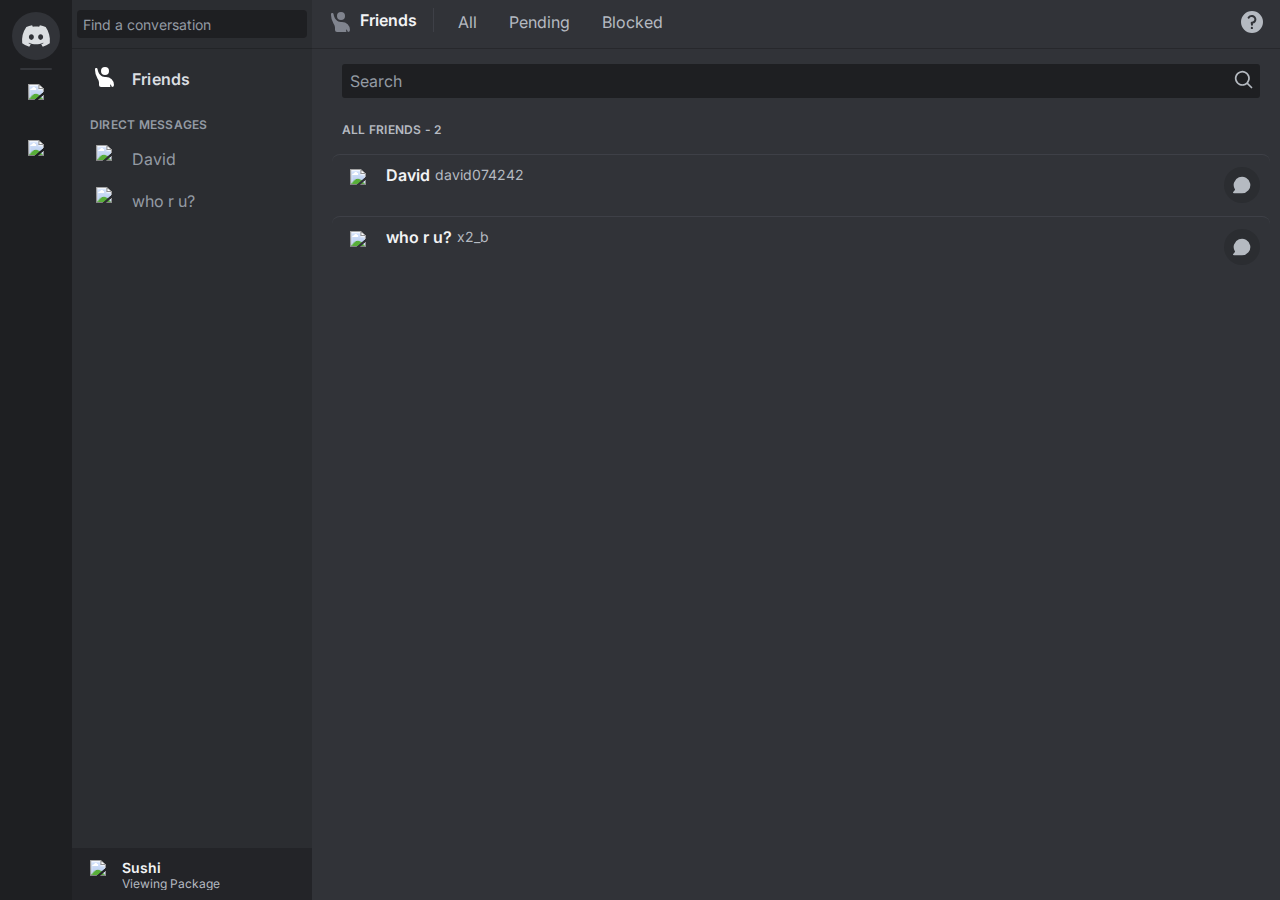
==== index.html @ 65f2a0b6 "animatingthepill" ====
<!DOCTYPE html>

<html lang="en">

<head>
    <meta charset="UTF-8">
    <meta http-equiv="X-UA-Compatible" content="IE=edge">
    <meta name="viewport" content="width=device-width, initial-scale=1.0">
    <link href="https://cdn.jsdelivr.net/npm/bootstrap@5.3.3/dist/css/bootstrap.min.css" rel="stylesheet"
        integrity="sha384-QWTKZyjpPEjISv5WaRU9OFeRpok6YctnYmDr5pNlyT2bRjXh0JMhjY6hW+ALEwIH" crossorigin="anonymous">
    <script defer src="https://cdn.jsdelivr.net/npm/bootstrap@5.3.3/dist/js/bootstrap.bundle.min.js"
        integrity="sha384-YvpcrYf0tY3lHB60NNkmXc5s9fDVZLESaAA55NDzOxhy9GkcIdslK1eN7N6jIeHz"
        crossorigin="anonymous"></script>
    <link href="styles.css" rel="stylesheet">
    <script defer src="app.js"></script>
    <link rel="preconnect" href="https://fonts.googleapis.com">
    <link rel="preconnect" href="https://fonts.gstatic.com" crossorigin>
    <link
        href="https://fonts.googleapis.com/css2?family=Inter:ital,opsz,wght@0,14..32,100..900;1,14..32,100..900&family=Roboto:ital,wght@0,100;0,300;0,400;0,500;0,700;0,900;1,100;1,300;1,400;1,500;1,700;1,900&display=swap"
        rel="stylesheet">
    <link
        href="https://fonts.googleapis.com/css2?family=Inter:ital,opsz,wght@0,14..32,100..900;1,14..32,100..900&family=Noto+Sans:ital,wght@0,100..900;1,100..900&family=Roboto:ital,wght@0,100;0,300;0,400;0,500;0,700;0,900;1,100;1,300;1,400;1,500;1,700;1,900&display=swap"
        rel="stylesheet">
</head>

<body>
    <div class="app">
        <!-- servers bar -->
        <div class="servers-bar app-item">
            <div class="servers-bar-inner">
                <ul class="unstyle-list">
                    <li class="server-list-item">
                        <div class="server-side-pill"><span class="server-pill-inside"></span></div>
                        <div class="server-list-wrapper">
                            <div class="friends-wrapper-inner server-wrapper-inner">
                                <svg aria-hidden="true" role="img" xmlns="http://www.w3.org/2000/svg" width="30"
                                    height="30" fill="none" viewBox="0 0 24 24">
                                    <path fill="oklab(0.899401 -0.00192499 -0.00481987)"
                                        d="M19.73 4.87a18.2 18.2 0 0 0-4.6-1.44c-.21.4-.4.8-.58 1.21-1.69-.25-3.4-.25-5.1 0-.18-.41-.37-.82-.59-1.2-1.6.27-3.14.75-4.6 1.43A19.04 19.04 0 0 0 .96 17.7a18.43 18.43 0 0 0 5.63 2.87c.46-.62.86-1.28 1.2-1.98-.65-.25-1.29-.55-1.9-.92.17-.12.32-.24.47-.37 3.58 1.7 7.7 1.7 11.28 0l.46.37c-.6.36-1.25.67-1.9.92.35.7.75 1.35 1.2 1.98 2.03-.63 3.94-1.6 5.64-2.87.47-4.87-.78-9.09-3.3-12.83ZM8.3 15.12c-1.1 0-2-1.02-2-2.27 0-1.24.88-2.26 2-2.26s2.02 1.02 2 2.26c0 1.25-.89 2.27-2 2.27Zm7.4 0c-1.1 0-2-1.02-2-2.27 0-1.24.88-2.26 2-2.26s2.02 1.02 2 2.26c0 1.25-.88 2.27-2 2.27Z"
                                        class=""></path>
                                </svg>
                            </div>
                        </div>
                    </li>
                    <li class="server-list-item">
                        <div class="server-bar-divider">
                            <div class="server-divider-inner"></div>
                        </div>
                    </li>
                    <li class="server-list-item">
                        <div class="server-side-pill"><span class="server-pill-inside"></span></div>
                        <div class="server-list-wrapper">
                            <div class="server-wrapper-inner">
                                <svg width="48" height="48" viewBox="0 0 48 48" overflow="visible">
                                    <foreignObject x="0" y="0" width="48" height="48" class="server-icons-obj">
                                        <div role="treeitem"
                                            data-list-item-id="guildsnav___393846237255696385" tabindex="-1"
                                            aria-label="  cs50"><img class="icon_f90abb"
                                                src="https://cdn.discordapp.com/icons/393846237255696385/fbfd26f292fa0d095058eb715d7c6c40.webp?size=160"
                                                alt=" " width="48" height="48" aria-hidden="true"></div>
                                    </foreignObject>
                                </svg>
                            </div>
                        </div>
                    </li>
                    <li class="server-list-item">
                        <div class="server-side-pill"><span class="server-pill-inside"></span></div>
                        <div class="server-list-wrapper">
                            <div class="server-wrapper-inner">
                                <svg width="48" height="48" viewBox="0 0 48 48" overflow="visible">
                                    <foreignObject x="0" y="0" width="48" height="48" class="server-icons-obj">
                                        <div class="" role="treeitem"
                                            data-list-item-id="guildsnav___914800352044388432" tabindex="-1"
                                            aria-label="  ☆.｡.:*The Krusty Krabs.｡.:*☆"><img class="icon_f90abb"
                                                src="https://cdn.discordapp.com/icons/914800352044388432/3c1d5665c7c2eeb5006681e9bcb76bab.webp?size=160"
                                                alt=" " width="48" height="48" aria-hidden="true"></div>
                                    </foreignObject>
                                </svg>
                            </div>
                        </div>
                    </li>
                </ul>
            </div>
        </div>
        <div class="side-bar app-item no-select">
            <div class="side-bar-nav">
                <input class="side-bar-input" placeholder="Find a conversation">
            </div>
            <div class="side-bar-main">
                <!-- side bar title -->
                <div class="side-main-title">
                    <div class="wave-main-wrap"><!-- wave svg -->
                        <svg x="0" y="0" aria-hidden="true" role="img" xmlns="http://www.w3.org/2000/svg" width="24"
                            height="24" fill="none" viewBox="0 0 24 24">
                            <path fill="oklab(0.999994 0.0000455678 0.0000200868)"
                                d="M13 10a4 4 0 1 0 0-8 4 4 0 0 0 0 8Z">
                            </path>
                            <path fill="oklab(0.999994 0.0000455678 0.0000200868)"
                                d="M3 5v-.75C3 3.56 3.56 3 4.25 3s1.24.56 1.33 1.25C6.12 8.65 9.46 12 13 12h1a8 8 0 0 1 8 8 2 2 0 0 1-2 2 .21.21 0 0 1-.2-.15 7.65 7.65 0 0 0-1.32-2.3c-.15-.2-.42-.06-.39.17l.25 2c.02.15-.1.28-.25.28H9a2 2 0 0 1-2-2v-2.22c0-1.57-.67-3.05-1.53-4.37A15.85 15.85 0 0 1 3 5Z">
                            </path>
                        </svg>
                    </div>
                    <div class="main-title-wrapper">
                        <div class="main-title-text">Friends</div>
                    </div>
                </div>

                <!-- side bar label -->
                <div class="side-bar-label">
                    <div class="side-label-text">Direct Messages</div>
                </div>

                <ul class="private-channels unstyle-list">
                    <li>
                        <div class="dm-item dm-item-1">
                            <div class="dm-info">
                                <div class="dm-icon-wrapper">
                                    <svg width="32" height="32" viewBox="0 0 32 32" aria-hidden="true">
                                        <foreignObject class="wrap-dm-img" x="0" y="0" width="32" height="32">
                                            <div><img style="height: 32px; width: 32px;"
                                                    src="https://cdn.discordapp.com/avatars/647102819425583106/333a72885a51421e9ace884824abac87.webp?size=44"
                                                    alt=" " aria-hidden="true"></div>
                                        </foreignObject>
                                    </svg>
                                </div>
                                <div class="dm-info-text">
                                    <div class="dm-info-name">
                                        David
                                    </div>
                                </div>
                            </div>
                        </div>
                    </li>
                    <li>
                        <div class="dm-item dm-item-2">
                            <div class="dm-info">
                                <div class="dm-icon-wrapper">
                                    <svg width="32" height="32" viewBox="0 0 32 32" aria-hidden="true">
                                        <foreignObject class="wrap-dm-img" x="0" y="0" width="32" height="32">
                                            <div><img style="height: 32px; width: 32px;"
                                                    src="https://cdn.discordapp.com/avatars/900435714880180225/cee12ae94c7d2b0a2d401ebd2c99ccae.webp?size=44"
                                                    alt=" " aria-hidden="true"></div>
                                        </foreignObject>
                                    </svg>
                                </div>
                                <div class="dm-info-text">
                                    <div class="dm-info-name">
                                        who r u?
                                    </div>
                                </div>
                            </div>
                        </div>
                    </li>
                </ul>
            </div>
            <!-- side bar profile -->
            <div class="side-bar-profile">
                <div class="client-info">
                    <div class="client-icon-wrapper">
                        <svg width="32" height="32" viewBox="0 0 32 32" aria-hidden="true">
                            <foreignObject class="wrap-dm-img" x="0" y="0" width="32" height="32">
                                <div><img style="height: 32px; width: 32px;"
                                        src="https://cdn.discordapp.com/avatars/656179777904050204/74fc4f07b71c3763213de71456de9586.webp?size=44"
                                        alt=" " aria-hidden="true"></div>
                            </foreignObject>
                        </svg>
                    </div>
                    <div class="client-info-text">
                        <div class="client-info-name">
                            Sushi
                        </div>
                        <div class="client-info-status">
                            <div class="client-status-status">
                                Viewing Package
                            </div>
                            <div class="client-status-username">
                                orthogonalsushi
                            </div>
                        </div>
                    </div>
                </div>
            </div>
        </div>
        <div class="main app-item no-select">
            <div class="main-nav-con no-hover">
                <div class="main-nav-bar">
                    <div class="wave-icon-wrap"><!-- wave svg -->
                        <svg x="0" y="0" aria-hidden="true" role="img" xmlns="http://www.w3.org/2000/svg" width="24"
                            height="24" fill="none" viewBox="0 0 24 24">
                            <path fill="oklab(0.612849 -0.000356704 -0.0157219)"
                                d="M13 10a4 4 0 1 0 0-8 4 4 0 0 0 0 8Z">
                            </path>
                            <path fill="oklab(0.612849 -0.000356704 -0.0157219)"
                                d="M3 5v-.75C3 3.56 3.56 3 4.25 3s1.24.56 1.33 1.25C6.12 8.65 9.46 12 13 12h1a8 8 0 0 1 8 8 2 2 0 0 1-2 2 .21.21 0 0 1-.2-.15 7.65 7.65 0 0 0-1.32-2.3c-.15-.2-.42-.06-.39.17l.25 2c.02.15-.1.28-.25.28H9a2 2 0 0 1-2-2v-2.22c0-1.57-.67-3.05-1.53-4.37A15.85 15.85 0 0 1 3 5Z">
                            </path>
                        </svg>
                    </div>

                    <div class="nav-title-wrapper">
                        <div class="nav-bar-title">Friends</div>
                    </div>


                    <div class="nav-bar-divider"></div>

                    <div class="nav-bar-tabs">
                        <div class="nav-tabs-item"><a href="./index.html">All</a></div>
                        <div class="nav-tabs-item"><a href="./pending.html">Pending</a></div>
                        <div class="nav-tabs-item"><a href="./blocked.html">Blocked</a></div>
                    </div>
                </div>
                <!-- question mark, discord support -->
                <a href="https://support.discord.com/" class="support-icon-wrap">
                    <div>
                        <svg x="0" y="0" aria-hidden="true" role="img" xmlns="http://www.w3.org/2000/svg" width="24"
                            height="24" fill="none" viewBox="0 0 24 24">
                            <circle cx="12" cy="12" r="10" fill="transparent"></circle>
                            <path fill="oklab(0.786807 -0.0025776 -0.0110238)" fill-rule="evenodd"
                                d="M12 23a11 11 0 1 0 0-22 11 11 0 0 0 0 22Zm-.28-16c-.98 0-1.81.47-2.27 1.14A1 1 0 1 1 7.8 7.01 4.73 4.73 0 0 1 11.72 5c2.5 0 4.65 1.88 4.65 4.38 0 2.1-1.54 3.77-3.52 4.24l.14 1a1 1 0 0 1-1.98.27l-.28-2a1 1 0 0 1 .99-1.14c1.54 0 2.65-1.14 2.65-2.38 0-1.23-1.1-2.37-2.65-2.37ZM13 17.88a1.13 1.13 0 1 1-2.25 0 1.13 1.13 0 0 1 2.25 0Z"
                                clip-rule="evenodd"></path>
                        </svg>
                    </div>
                </a>

            </div>

            <div class="main-search-bar">
                <input placeholder="Search" aria-label="Search" class="main-search-input">
                <div class="main-search-icon">
                    <svg aria-label="Search" aria-hidden="false" role="img" xmlns="http://www.w3.org/2000/svg"
                        width="20" height="20" fill="none" viewBox="0 0 24 24">
                        <path fill="oklab(0.786807 -0.0025776 -0.0110238)" fill-rule="evenodd"
                            d="M15.62 17.03a9 9 0 1 1 1.41-1.41l4.68 4.67a1 1 0 0 1-1.42 1.42l-4.67-4.68ZM17 10a7 7 0 1 1-14 0 7 7 0 0 1 14 0Z"
                            clip-rule="evenodd"></path>
                    </svg>
                </div>
            </div>
            <div class="main-friends-heading">
                <div class="friends-heading-text">All friends - 2</div>
            </div>
            <div class="main-friends-list">
                <div class="contains-friends">
                    <ul class="unstyle-list">
                        <li>
                            <div class="friends-item friends-item-1">
                                <div class="friend-info">
                                    <div class="friend-icon-wrapper">
                                        <svg width="40" height="40" viewBox="0 0 40 40" aria-hidden="true">
                                            <foreignObject class="wrap-avt-img" x="0" y="0" width="32" height="32">
                                                <div><img style="height: 32px; width: 32px;"
                                                        src="https://cdn.discordapp.com/avatars/647102819425583106/333a72885a51421e9ace884824abac87.webp?size=44"
                                                        alt=" " aria-hidden="true"></div>
                                            </foreignObject>
                                        </svg>
                                    </div>
                                    <div class="friend-info-text">
                                        <div class="friend-info-name">
                                            <div class="info-name-display">
                                                David
                                            </div>
                                            <div class="info-name-discriminator">
                                                david074242
                                            </div>
                                        </div>
                                    </div>
                                </div>
                                <div class="message-icon-wrapper">
                                    <svg aria-hidden="true" role="img" xmlns="http://www.w3.org/2000/svg" width="20"
                                        height="20" fill="none" viewBox="0 0 24 24">
                                        <path fill="oklab(0.786807 -0.0025776 -0.0110238)"
                                            d="M12 22a10 10 0 1 0-8.45-4.64c.13.19.11.44-.04.61l-2.06 2.37A1 1 0 0 0 2.2 22H12Z"
                                            class=""></path>
                                    </svg>
                                </div>
                            </div>
                        </li>
                        <li>
                            <div class="friends-item friends-item-2">
                                <div class="friend-info">
                                    <div class="friend-icon-wrapper">
                                        <svg width="40" height="40" viewBox="0 0 40 40" aria-hidden="true">
                                            <foreignObject class="wrap-avt-img" x="0" y="0" width="32" height="32">
                                                <div><img style="height: 32px; width: 32px;"
                                                        src="https://cdn.discordapp.com/avatars/900435714880180225/cee12ae94c7d2b0a2d401ebd2c99ccae.webp?size=44"
                                                        alt=" " aria-hidden="true"></div>
                                            </foreignObject>
                                        </svg>
                                    </div>
                                    <div class="friend-info-text">
                                        <div class="friend-info-name">
                                            <div class="info-name-display">
                                                who r u?
                                            </div>
                                            <div class="info-name-discriminator">
                                                x2_b
                                            </div>
                                        </div>
                                    </div>
                                </div>
                                <div class="message-icon-wrapper">
                                    <svg aria-hidden="true" role="img" xmlns="http://www.w3.org/2000/svg" width="20"
                                        height="20" fill="none" viewBox="0 0 24 24">
                                        <path fill="oklab(0.786807 -0.0025776 -0.0110238)"
                                            d="M12 22a10 10 0 1 0-8.45-4.64c.13.19.11.44-.04.61l-2.06 2.37A1 1 0 0 0 2.2 22H12Z"
                                            class=""></path>
                                    </svg>
                                </div>
                            </div>
                        </li>
                    </ul>
                </div>
            </div>
        </div>
        <div class="right-bar app-item">
            members
        </div>
    </div>
</body>

</html>
---- styles.css ----
*,
*::before *::after {
  box-sizing: border-box;
}

:root {
  --font-primary: "Inter", "Noto Sans", Helvetica, Arial, sans-serif;
  --font-display: "Inter", "Noto Sans", Helvetica, Arial, sans-serif;

  /* for scroll bar */
  --custom-scrollbar-width: 10px;
  --custom-scrollbar-margin: 1px;
  --custom-scrollbar-border-radius: calc(var(--custom-scrollbar-width) / 2);

  /* background colours for main, side bar, server bar */
  --background-primary: oklab(0.321088 -0.000220731 -0.00934622);
  --background-secondary: oklab(0.296332 -0.000731647 -0.00768477);
  --background-tertiary: oklab(0.23892 0.000131361 -0.00592163);

  /* nav bar: */
  /* for shadow under navbar */
  --elevation-low: rgba(2, 2, 2, 0.2) 0px 1px 0px 0px;

  /* for title h1*/
  --header-primary: oklab(0.963963 -0.000228554 -0.00283051);

  /* for nav bar divider*/
  --background-modifier-accent: oklab(0.431937 0.00109309 -0.0132537 / 0.48);

  /* for normal btn */
  --interactive-normal: oklab(0.786807 -0.0025776 -0.0110238);

  /* for hovering */
  --background-modifier-hover: oklab(0.431938 0.00109309 -0.0132537 / 0.3);
  --interactive-hover: oklab(0.899401 -0.00192499 -0.00481987);

  /* for active btns */
  --interactive-active: oklab(0.999994 0.0000455678 0.0000200868);
  --background-modifier-selected: oklab(0.431938 0.00109309 -0.0132537 / 0.6);

  /* for search bar */
  --text-normal: oklab(0.899401 -0.00192499 -0.00481987);

  /* for friends heading in main */
  --header-secondary: oklab(0.786807 -0.0025776 -0.0110238);

  /* for friends list in main */
  --background-modifier-accent: oklab(0.431937 0.00109309 -0.0132537 / 0.48);
  --background-modifier-hover: oklab(0.431938 0.00109309 -0.0132537 / 0.3);

  --scrollbar-auto-track: color-mix(
    in oklab,
    var(--primary-630) 100%,
    var(--theme-base-color, black) var(--theme-base-color-amount, 0%)
  );

  --scrollbar-auto-thumb: color-mix(
    in oklab,
    var(--primary-730) 100%,
    var(--theme-base-color, black) var(--theme-base-color-amount, 0%)
  );

  --primary-630: hsl(var(--primary-630-hsl) / 1);
  --primary-630-hsl: 220 calc(var(--saturation-factor, 1) * 6.5%) 18%;

  --primary-730: hsl(var(--primary-730-hsl) / 1);
  --primary-730-hsl: 225 calc(var(--saturation-factor, 1) * 7.1%) 11%;

  /* for input box */
  --text-muted: oklab(0.686679 -0.00398019 -0.0150182);

  /* for side bar label */
  --channels-default: oklab(0.686679 -0.00398019 -0.0150182);
  
  /* background for active private channel */
  --background-modifier-active: oklab(0.431937 0.00109309 -0.0132537 / 0.48);

  /* for user profile in side bar */
  --background-secondary-alt: oklab(0.260828 0.000630535 -0.0075893);

  /* server bar */
  --bg-brand: rgb(88, 101, 242);

  --white: rgb(255, 255, 255);
}

/* scrollbar */
::-webkit-scrollbar {
  width: 24px;
}

::-webkit-scrollbar-track-piece {
  background-color: var(--scrollbar-auto-track);
  border: 7px solid transparent;
  border-radius: 20px;
  margin: var(--custom-scrollbar-margin);
  background-clip: padding-box;
}

::-webkit-scrollbar-thumb {
  background-color: var(--scrollbar-auto-thumb);
  border-radius: 20px;
  border: 7px solid transparent;
  background-clip: padding-box;
}

textarea,
input,
::placeholder {
  font-weight: 400;
  color: var(--text-muted);
}

.no-hover {
  cursor: default; /* Set default cursor for everything inside this div */
}

.no-hover a {
  cursor: pointer; /* Override cursor to pointer specifically for links */
}

.no-select {
  user-select: none; /* Prevent text selection */
}


.unstyle-list {
  list-style-type: none; /* Removes bullets */
  padding: 0; /* Removes default padding */
  margin: 0;
}

body {
  color: var(--text-normal);
  font-family: var(--font-primary);
}

.app {
  display: flex;
  justify-content: center;
  height: 100vh;
  text-align: center;
}

/* .app-item {
  /* background-color: rgb(122, 244, 244); */
/* border: 1px solid black; */

.servers-bar {
  flex-shrink: 0;
  width: 72px;
  background-color: var(--background-tertiary);
}

.side-bar {
  flex-shrink: 0;
  width: 240px;
  background-color: var(--background-secondary);
}

.main {
  flex-grow: 1;
  background-color: var(--background-primary);
  display: flex;
  flex-direction: column;
}

/* nav bar in main */

.main-nav-con {
  display: flex;
  justify-content: space-between;
  padding: 8px;
  min-height: 32px;
  box-shadow: var(--elevation-low);
  box-sizing: content-box;
}

.main-nav-bar {
  box-sizing: content-box;
  display: flex;
  position: relative;
  flex-grow: 1;
}

.nav-bar-title {
  color: var(--header-primary);
  display: inline-block;
  font-size: 16px;
  font-weight: 600;
}

.wave-icon-wrap,
.nav-bar-divider,
.support-icon-wrap,
.nav-tabs-item {
  margin-left: 8px;
  margin-right: 8px;
}

.support-icon-wrap {
  display: flex;
}

.nav-bar-divider {
  width: 1px;
  height: 24px;
  background-color: var(--background-modifier-accent);
}

.nav-tabs-item {
  padding: 2px 8px;
  color: var(--interactive-normal);
}

.nav-tabs-item:hover {
  background-color: var(--background-modifier-hover);
  border-radius: 3px;
  color: var(--interactive-hover);
  cursor: pointer;
}

.nav-tabs-item:active {
  background-color: var(--background-modifier-selected);
  border-radius: 3px;
  color: var(--interactive-active);
}

.nav-tabs-item a {
  text-decoration: none;
  color: inherit;
  cursor: pointer;
}

.nav-title-wrapper {
  display: flex;
  margin-right: 8px;
}

.nav-bar-tabs {
  display: flex;
}

.right-bar {
  display: none;
  flex-shrink: 0;
  width: 232px;
  background-color: var(--background-secondary);
}

/* search bar */
.main-search-bar {
  display: flex;
  margin: 16px 20px 8px 30px;
  height: 34px;
  background-color: var(--background-tertiary);
  justify-content: space-between;
  border-radius: 3px;
}

.main-search-input {
  background-color: transparent;
  padding: 0 8px;
  flex-grow: 1;
  border: none;
  outline: 0;
  color: inherit;
}

.main-search-icon {
  height: 32px;
  width: 32px;
  display: flex;
  align-items: center;
  justify-content: center;
}

/* heading for friend list */

.main-friends-heading {
  display: flex;
}

.friends-heading-text {
  font-family: var(--font-display);
  font-weight: 600;
  letter-spacing: 0.02em;
  margin: 16px 20px 8px 30px;
  text-transform: uppercase;
  font-size: 12px;
  line-height: 16px;
  color: var(--header-secondary);
}

.main-friends-list {
  margin-top: 8px;
  overflow: hidden scroll;
  flex-grow: 1;
}

/* friends list */

.friends-item {
  display: flex;
  align-items: center;
  justify-content: space-between;
  /* margin-left: 30px;
  margin-right: 20px; */
  padding: 16px 10px;
  margin-left: 20px;
  margin-right: 10px;
  line-height: 20px;
  cursor: pointer;
  border-top: 1px solid var(--background-modifier-accent);
  border-bottom: 1px solid transparent;
  border-top-width: 0.727273px;
  height: 62px;
  /* height: 100vh; */
  border-radius: 8px;
}

.friends-item:hover {
  background-color: var(--background-modifier-hover);
}

.friend-info {
  display: flex;
  height: 40px;
  align-items: center;
  overflow: hidden;
  max-width: 90%;
}

.friend-icon-wrapper {
  display: flex;
  align-items: center;
  justify-content: center;
  margin-right: 4px;
}

.wrap-avt-img {
  border-radius: 50%;
}

.friend-info-text {
  display: flex;
  flex-direction: column;
  height: inherit;
  overflow: hidden;
}

.friend-info-name {
  display: flex;
  line-height: 20px;
  align-items: center;
  justify-content: flex-start;
  justify-self: flex-start;
}

.info-name-display {
  color: var(--header-primary);
  font-weight: 600;
  overflow: hidden;
  text-overflow: ellipsis;
  white-space: nowrap;
}

.info-name-discriminator {
  color: var(--header-secondary);
  font-size: 14px;
  line-height: 16px;
  margin-left: 5px;
  overflow: hidden;
  text-overflow: ellipsis;
  white-space: nowrap;
  /* visibility: hidden; */
}

.message-icon-wrapper {
  display: flex;
  justify-content: center;
  align-items: center;
  border-radius: 50%;
  width: 36px;
  height: 36px;
  color: var(--interactive-normal);
  background-color: var(--background-secondary);
}

.friend-info-subtext {
  display: flex;
  justify-content: flex-start;
  color: var(--header-secondary);
  font-size: 12px;
  font-weight: 500;
}



/* side bar */

.side-bar-item {
  height: 62px;
}

/* scrollbar */
.side-bar-main::-webkit-scrollbar {
  width: 8px;
}

.side-bar-main::-webkit-scrollbar-thumb {
  background-color: var(--scrollbar-auto-thumb);
  border-radius: 20px;
  border: 1px solid transparent;
  background-clip: padding-box;
}

/* side search bar */

.side-bar {
  display: flex;
  flex-direction: column;
}

.side-bar-main {
  overflow: hidden scroll;
  flex-grow: 1;
}

.side-bar-nav {
  display: flex;
  justify-content: center;
  align-items: center;
  background-color: transparent;
  min-height: 48px;
  padding: 0 10px;
  box-shadow: var(--elevation-low);
}

.side-bar-input {
  background-color: var(--background-tertiary);
  border: none;
  outline: 0;
  flex-grow: 1;
  padding: 1px 6px;
  min-height: 28px;
  border-radius: 4px;
  font-weight: 500;
  font-size: 14px;
}


/* side bar main heading */
.side-main-title {
  display: flex;
  margin-left: 8px;
  margin-top: 8px;
  min-height: 42px;
  padding-left: 8px;
  padding-right: 16px;
  justify-content: flex-start;
  align-items: center;
  border-radius: 4px;
}

.side-main-title:hover {
  background-color: var(--background-modifier-hover);
}

.wave-main-wrap {
  display: flex;
  justify-content: center;
  align-items: center;
  margin-right: 12px;
  height: 32px;
  width: 32px;
}


.main-title-wrapper {
  flex-grow: 1;
}

.main-title-text {
  display: flex;
  font-size: 16px;
  font-weight: 600;
  max-height: 20px;
  letter-spacing: 0.24px;
}

.side-bar-label {
  padding: 18px 8px 4px 18px;
  font-size: 12px;
  color: var(--channels-default);
}

.side-label-text {
  display: flex;
  font-size: 12px;
  text-transform: uppercase;
  font-weight: 600;
  letter-spacing: 0.24px;
}

.side-bar-label:hover {
  color: var(--interactive-hover);
}


/* dm list */

.dm-item {
  display: flex;
  height: 42px;
  margin-left: 8px;
  color: var(--channels-default);
  border-radius: 4px;
}

.dm-item:hover {
  color: var(--interactive-hover);
  background-color: var(--background-modifier-hover);
}

.dm-item:active {
  color: var(--interactive-active);
  background-color: var(--background-modifier-active);
}

.dm-info, .client-info {
  display: flex;
  justify-content: flex-start;
  align-items: center;
  padding: 0 8px;
  overflow: hidden;
  line-height: 16px;
  text-overflow: ellipsis;
  max-width: 100%;
}

.dm-icon-wrapper, .client-icon-wrapper {
  display: flex;
  align-items: center;
}

.dm-icon-wrapper {
  margin-right: 12px;
}

.dm-info-text, .client-info-text {
  overflow: hidden;
}

.dm-info-name, .client-info-name, .client-info-status, .client-status-status {
  overflow: hidden;
  text-overflow: ellipsis;
  white-space: nowrap;
}

.wrap-dm-img {
  border-radius: 50%;
}

/* side bar profile */
.side-bar-profile {
  display: flex;
  align-items: center;
  flex-shrink: 0;
  background-color: var(--background-secondary-alt);
  height: 52px;
}

.client-info {
  display: flex;
  align-items: center;
  padding-left: 2px;
  margin-left: 8px;
  border-radius: 4px;
  height: 39px;
  max-width: 80%;
}

.client-info-text {
  display: flex;
  flex-direction: column;
  align-items: flex-start;
  justify-content: flex-start;
  padding: 4px 0px 4px 8px;
}

.client-info-name {
  font-size: 14px;
  line-height: 18px;
  font-weight: 600;
  color: var(--header-primary);
  max-width: 100%;
}

.client-info-status {
  font-size: 12px;
  color: var(--header-secondary);
  line-height: 13px;
  font-weight: 400;
  max-width: 100%;
  position: relative;
  height: 13px;
}

.client-status-status, .client-status-username {
  transition: all .22s ease;
  height: 13px;
}

.client-status-username {
  width: fit-content
}

/* client transformation */
.move-up {
  transform: translateY(-100%);
}

/* message icon transformation */

.bg-icon {
  background-color: var(--background-tertiary);
}

.client-info:hover {
  background-color: var(--background-modifier-selected);
}

/* Prevent horizontal scrollbar */
/* .app-item {
  overflow-x: hidden; 
} */

/* servers bar */

/* scrollbar */

.servers-bar {
  overflow-y: auto;
}

.servers-bar::-webkit-scrollbar {
  display: none;
}

.servers-bar-inner {
  padding-top: 12px;
}

.server-list-wrapper {
  display: flex;
  justify-content: center;
  padding-bottom: 8px;
}

.friends-wrapper-inner:hover {
  background-color: var(--bg-brand);
  color: var(--white);
  border-radius: 30%;
}

.server-wrapper-inner {
  display: flex;
  align-items: center;
  justify-content: center;
  border-radius: 50%;
}

.server-icons-obj {
  border-radius: 50%;
  transition: all .15s ease-out;
}

.server-icons-obj:hover {
  border-radius: 30%;
}

.friends-wrapper-inner {
  background-color: var(--background-primary);
  width: 48px;
  height: 48px;
  border-radius: 50%;
  transition: all .15s ease-out;
}

/* server bar divider */

.server-bar-divider {
  display: flex;
  justify-content: center;
  margin-bottom: 8px;
}

.server-divider-inner {
  height: 2px;
  width: 32px;
  border-radius: 1px;
  background-color: var(--background-modifier-accent);
}



/* .nav-bar-divider {
  width: 1px;
  height: 24px;
  background-color: var(--background-modifier-accent);
} */


/* server side pill */
.server-list-item {
  display: flex;
  position: relative;
  justify-content: center;
}

.server-side-pill {
  display: flex;
  align-items: center;
  width: 8px;
  position: absolute;
  top: 0;
  bottom: 0;
  left: 0;
  right: 0;
  height: 48px;
}

.server-pill-inside {
  background-color: var(--header-primary);
  width: 8px;
  height: 1px;
  margin-left: -4px;
  border-radius: 0 4px 4px 0;
  transition: all .1s ease-out;
  display: none;
}

.pill-hover {
  /* 20px */
  display: block;
  transform: scaleY(20);
}

/* .pill-active {
  40px
  display: block;
  transform: scaleY(40);
} */
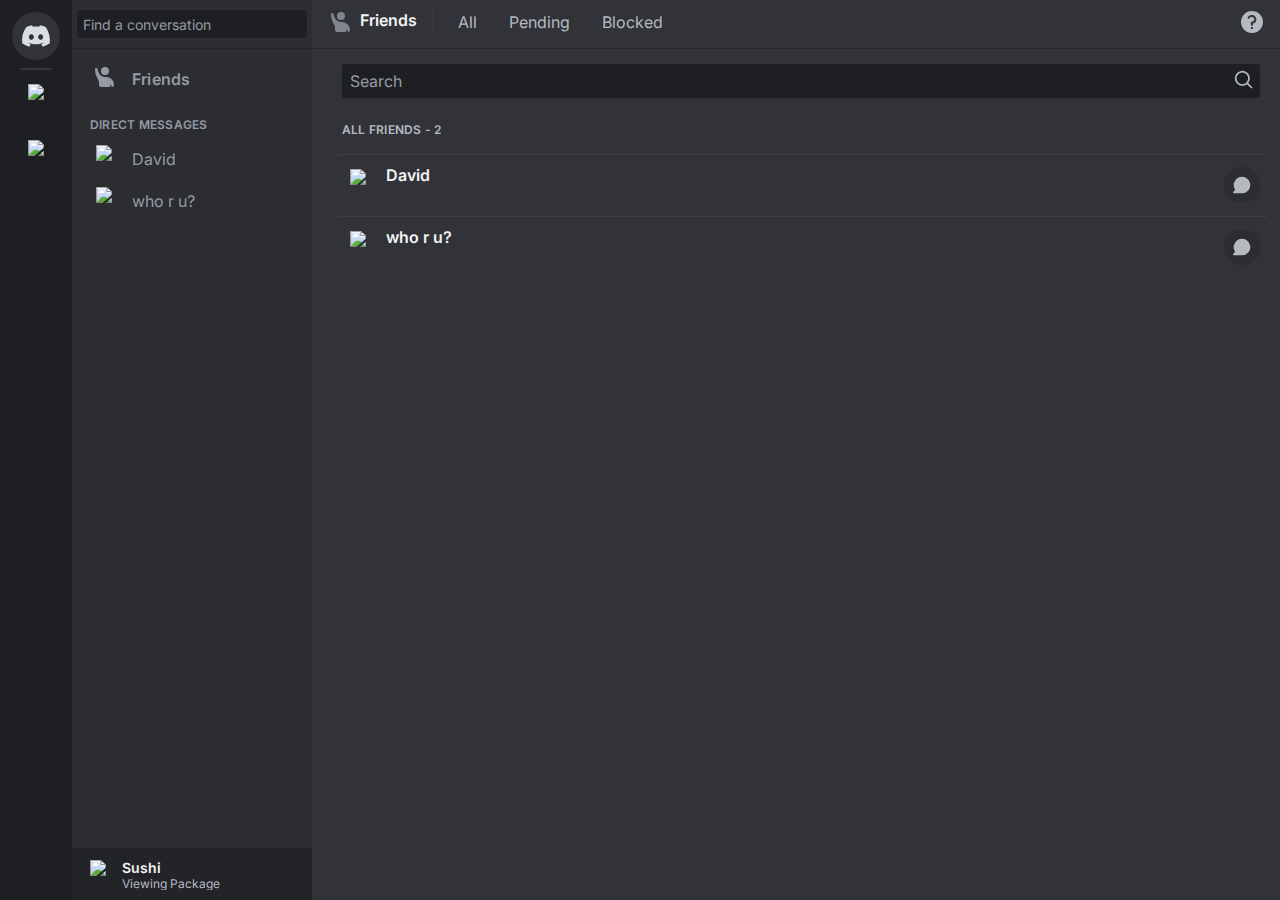
==== commit 03b94d75: "finetuning1" ====
--- a/index.html
+++ b/index.html
@@ -91,11 +91,11 @@
                 <div class="side-main-title">
                     <div class="wave-main-wrap"><!-- wave svg -->
                         <svg x="0" y="0" aria-hidden="true" role="img" xmlns="http://www.w3.org/2000/svg" width="24"
-                            height="24" fill="none" viewBox="0 0 24 24">
-                            <path fill="oklab(0.999994 0.0000455678 0.0000200868)"
+                            height="24" fill="none" viewBox="0 0 24 24" >
+                            <path fill="currentColor"
                                 d="M13 10a4 4 0 1 0 0-8 4 4 0 0 0 0 8Z">
                             </path>
-                            <path fill="oklab(0.999994 0.0000455678 0.0000200868)"
+                            <path fill="currentColor"
                                 d="M3 5v-.75C3 3.56 3.56 3 4.25 3s1.24.56 1.33 1.25C6.12 8.65 9.46 12 13 12h1a8 8 0 0 1 8 8 2 2 0 0 1-2 2 .21.21 0 0 1-.2-.15 7.65 7.65 0 0 0-1.32-2.3c-.15-.2-.42-.06-.39.17l.25 2c.02.15-.1.28-.25.28H9a2 2 0 0 1-2-2v-2.22c0-1.57-.67-3.05-1.53-4.37A15.85 15.85 0 0 1 3 5Z">
                             </path>
                         </svg>
@@ -259,7 +259,7 @@
                                                 David
                                             </div>
                                             <div class="info-name-discriminator">
-                                                david074242
+                                                coolcat1213
                                             </div>
                                         </div>
                                     </div>
@@ -292,7 +292,7 @@
                                                 who r u?
                                             </div>
                                             <div class="info-name-discriminator">
-                                                x2_b
+                                                wuru001
                                             </div>
                                         </div>
                                     </div>
--- a/styles.css
+++ b/styles.css
@@ -373,7 +373,7 @@
   overflow: hidden;
   text-overflow: ellipsis;
   white-space: nowrap;
-  /* visibility: hidden; */
+  visibility: hidden;
 }
 
 .message-icon-wrapper {
@@ -395,6 +395,13 @@
   font-weight: 500;
 }
 
+.friends-item:hover .message-icon-wrapper {
+  background-color: var(--background-tertiary);
+}
+
+.friends-item:hover .info-name-discriminator {
+  visibility: visible;
+}
 
 
 /* side bar */
@@ -461,10 +468,17 @@
   justify-content: flex-start;
   align-items: center;
   border-radius: 4px;
+  color: var(--channels-default)
 }
 
 .side-main-title:hover {
   background-color: var(--background-modifier-hover);
+  color: var(--interactive-hover);
+}
+
+.side-main-title:active {
+  background-color: var(--background-modifier-active);
+  color: var(--interactive-active);
 }
 
 .wave-main-wrap {
@@ -474,6 +488,7 @@
   margin-right: 12px;
   height: 32px;
   width: 32px;
+  color: inherit;
 }
 
 
@@ -487,6 +502,7 @@
   font-weight: 600;
   max-height: 20px;
   letter-spacing: 0.24px;
+  color: inherit;
 }
 
 .side-bar-label {
@@ -734,21 +750,20 @@
 .server-pill-inside {
   background-color: var(--header-primary);
   width: 8px;
+  margin-left: -4px;
   height: 1px;
-  margin-left: -4px;
+  visibility: hidden;
   border-radius: 0 4px 4px 0;
   transition: all .1s ease-out;
-  display: none;
 }
 
 .pill-hover {
   /* 20px */
-  display: block;
-  transform: scaleY(20);
-}
-
-/* .pill-active {
-  40px
-  display: block;
-  transform: scaleY(40);
-} */+  visibility: visible;
+  height: 20px;
+}
+
+.pill-clicked {
+  visibility: visible;
+  height: 40px;
+}
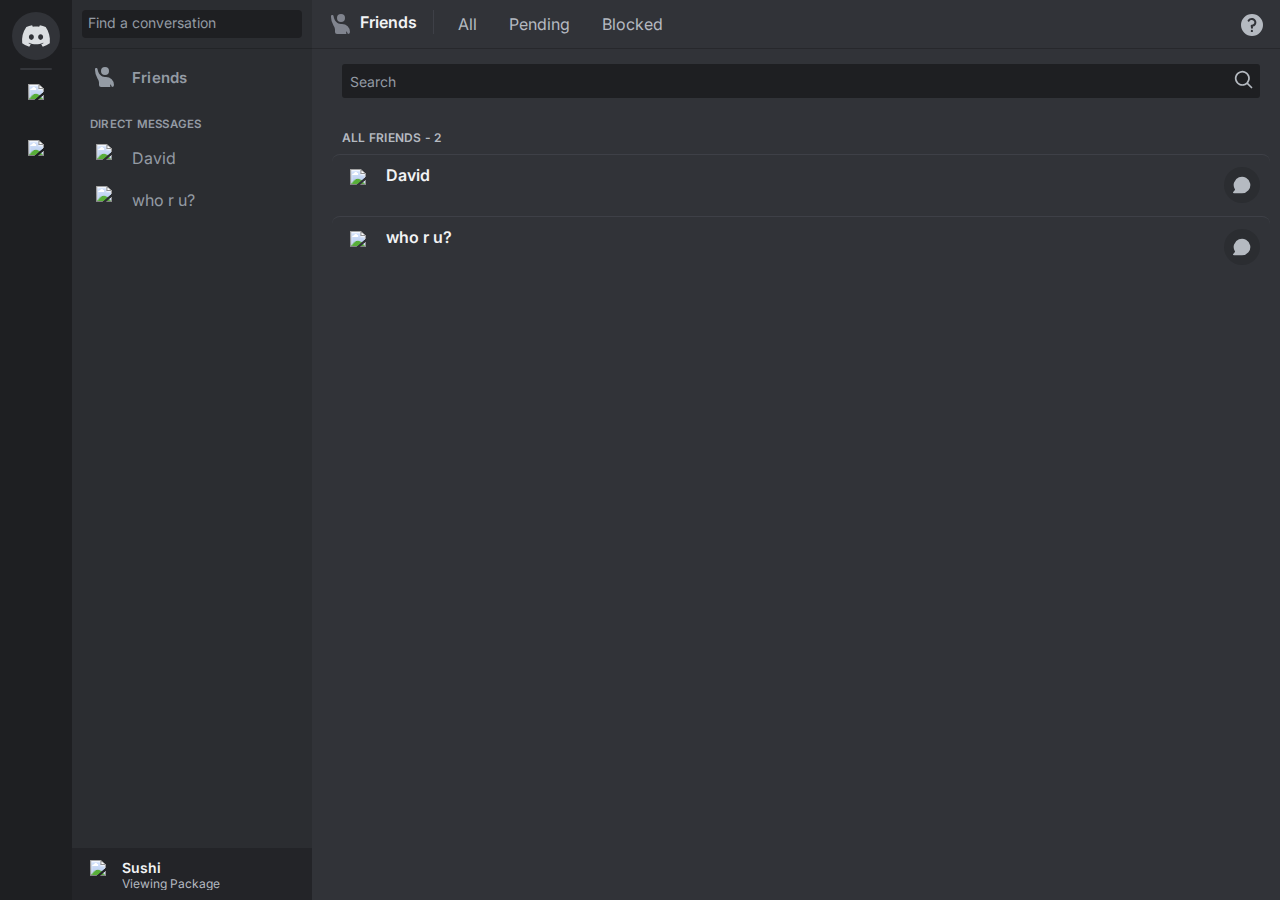
==== commit 206d42dd: "okkk" ====
--- a/index.html
+++ b/index.html
@@ -51,27 +51,28 @@
                         <div class="server-side-pill"><span class="server-pill-inside"></span></div>
                         <div class="server-list-wrapper">
                             <div class="server-wrapper-inner">
-                                <svg width="48" height="48" viewBox="0 0 48 48" overflow="visible">
-                                    <foreignObject x="0" y="0" width="48" height="48" class="server-icons-obj">
-                                        <div role="treeitem"
-                                            data-list-item-id="guildsnav___393846237255696385" tabindex="-1"
-                                            aria-label="  cs50"><img class="icon_f90abb"
-                                                src="https://cdn.discordapp.com/icons/393846237255696385/fbfd26f292fa0d095058eb715d7c6c40.webp?size=160"
-                                                alt=" " width="48" height="48" aria-hidden="true"></div>
-                                    </foreignObject>
-                                </svg>
+                                <div class="tooltips tt-right" data-tooltip="  cs50">
+                                    <svg width="48" height="48" viewBox="0 0 48 48" overflow="visible">
+                                        <foreignObject x="0" y="0" width="48" height="48" class="server-icons-obj">
+                                            <div role="treeitem" data-list-item-id="guildsnav___393846237255696385"
+                                                tabindex="-1" aria-label="  cs50"><img class="icon_f90abb"
+                                                    src="https://cdn.discordapp.com/icons/393846237255696385/fbfd26f292fa0d095058eb715d7c6c40.webp?size=160"
+                                                    alt=" " width="48" height="48" aria-hidden="true"></div>
+                                        </foreignObject>
+                                    </svg>
+                                </div>                     
                             </div>
                         </div>
                     </li>
                     <li class="server-list-item">
                         <div class="server-side-pill"><span class="server-pill-inside"></span></div>
-                        <div class="server-list-wrapper">
+                        <div class="server-list-wrapper tooltips tt-right" data-tooltip="☆.｡.:*The Krusty Krabs.｡.:*☆">
                             <div class="server-wrapper-inner">
                                 <svg width="48" height="48" viewBox="0 0 48 48" overflow="visible">
                                     <foreignObject x="0" y="0" width="48" height="48" class="server-icons-obj">
-                                        <div class="" role="treeitem"
-                                            data-list-item-id="guildsnav___914800352044388432" tabindex="-1"
-                                            aria-label="  ☆.｡.:*The Krusty Krabs.｡.:*☆"><img class="icon_f90abb"
+                                        <div class="" role="treeitem" data-list-item-id="guildsnav___914800352044388432"
+                                            tabindex="-1" aria-label="  ☆.｡.:*The Krusty Krabs.｡.:*☆"><img
+                                                class="icon_f90abb"
                                                 src="https://cdn.discordapp.com/icons/914800352044388432/3c1d5665c7c2eeb5006681e9bcb76bab.webp?size=160"
                                                 alt=" " width="48" height="48" aria-hidden="true"></div>
                                     </foreignObject>
@@ -91,9 +92,8 @@
                 <div class="side-main-title">
                     <div class="wave-main-wrap"><!-- wave svg -->
                         <svg x="0" y="0" aria-hidden="true" role="img" xmlns="http://www.w3.org/2000/svg" width="24"
-                            height="24" fill="none" viewBox="0 0 24 24" >
-                            <path fill="currentColor"
-                                d="M13 10a4 4 0 1 0 0-8 4 4 0 0 0 0 8Z">
+                            height="24" fill="none" viewBox="0 0 24 24">
+                            <path fill="currentColor" d="M13 10a4 4 0 1 0 0-8 4 4 0 0 0 0 8Z">
                             </path>
                             <path fill="currentColor"
                                 d="M3 5v-.75C3 3.56 3.56 3 4.25 3s1.24.56 1.33 1.25C6.12 8.65 9.46 12 13 12h1a8 8 0 0 1 8 8 2 2 0 0 1-2 2 .21.21 0 0 1-.2-.15 7.65 7.65 0 0 0-1.32-2.3c-.15-.2-.42-.06-.39.17l.25 2c.02.15-.1.28-.25.28H9a2 2 0 0 1-2-2v-2.22c0-1.57-.67-3.05-1.53-4.37A15.85 15.85 0 0 1 3 5Z">
@@ -235,10 +235,10 @@
                     </svg>
                 </div>
             </div>
-            <div class="main-friends-heading">
-                <div class="friends-heading-text">All friends - 2</div>
-            </div>
             <div class="main-friends-list">
+                <div class="main-friends-heading">
+                    <div class="friends-heading-text">All friends - 2</div>
+                </div>
                 <div class="contains-friends">
                     <ul class="unstyle-list">
                         <li>
@@ -264,13 +264,15 @@
                                         </div>
                                     </div>
                                 </div>
-                                <div class="message-icon-wrapper">
-                                    <svg aria-hidden="true" role="img" xmlns="http://www.w3.org/2000/svg" width="20"
-                                        height="20" fill="none" viewBox="0 0 24 24">
-                                        <path fill="oklab(0.786807 -0.0025776 -0.0110238)"
-                                            d="M12 22a10 10 0 1 0-8.45-4.64c.13.19.11.44-.04.61l-2.06 2.37A1 1 0 0 0 2.2 22H12Z"
-                                            class=""></path>
-                                    </svg>
+                                <div class="tooltips tt-top" data-tooltip="Message">
+                                    <div class="message-icon-wrapper">
+                                        <svg aria-hidden="true" role="img" xmlns="http://www.w3.org/2000/svg" width="20"
+                                            height="20" fill="none" viewBox="0 0 24 24">
+                                            <path fill="oklab(0.786807 -0.0025776 -0.0110238)"
+                                                d="M12 22a10 10 0 1 0-8.45-4.64c.13.19.11.44-.04.61l-2.06 2.37A1 1 0 0 0 2.2 22H12Z"
+                                                class=""></path>
+                                        </svg>
+                                    </div>
                                 </div>
                             </div>
                         </li>
@@ -297,13 +299,15 @@
                                         </div>
                                     </div>
                                 </div>
-                                <div class="message-icon-wrapper">
-                                    <svg aria-hidden="true" role="img" xmlns="http://www.w3.org/2000/svg" width="20"
-                                        height="20" fill="none" viewBox="0 0 24 24">
-                                        <path fill="oklab(0.786807 -0.0025776 -0.0110238)"
-                                            d="M12 22a10 10 0 1 0-8.45-4.64c.13.19.11.44-.04.61l-2.06 2.37A1 1 0 0 0 2.2 22H12Z"
-                                            class=""></path>
-                                    </svg>
+                                <div class="tooltips tt-top" data-tooltip="Message">
+                                    <div class="message-icon-wrapper">
+                                        <svg aria-hidden="true" role="img" xmlns="http://www.w3.org/2000/svg" width="20"
+                                            height="20" fill="none" viewBox="0 0 24 24">
+                                            <path fill="oklab(0.786807 -0.0025776 -0.0110238)"
+                                                d="M12 22a10 10 0 1 0-8.45-4.64c.13.19.11.44-.04.61l-2.06 2.37A1 1 0 0 0 2.2 22H12Z"
+                                                class=""></path>
+                                        </svg>
+                                    </div>
                                 </div>
                             </div>
                         </li>
--- a/styles.css
+++ b/styles.css
@@ -109,6 +109,7 @@
 ::placeholder {
   font-weight: 400;
   color: var(--text-muted);
+  font-size: 14px;
 }
 
 .no-hover {
@@ -170,6 +171,7 @@
 .main-nav-con {
   display: flex;
   justify-content: space-between;
+  align-items: center;
   padding: 8px;
   min-height: 32px;
   box-shadow: var(--elevation-low);
@@ -453,7 +455,7 @@
   min-height: 28px;
   border-radius: 4px;
   font-weight: 500;
-  font-size: 14px;
+  font-size: 12px;
 }
 
 
@@ -498,7 +500,7 @@
 
 .main-title-text {
   display: flex;
-  font-size: 16px;
+  font-size: 15px;
   font-weight: 600;
   max-height: 20px;
   letter-spacing: 0.24px;
@@ -513,7 +515,7 @@
 
 .side-label-text {
   display: flex;
-  font-size: 12px;
+  font-size: 11.5px;
   text-transform: uppercase;
   font-weight: 600;
   letter-spacing: 0.24px;
@@ -657,7 +659,8 @@
 /* scrollbar */
 
 .servers-bar {
-  overflow-y: auto;
+  overflow-x: visible;
+  overflow-y: scroll;
 }
 
 .servers-bar::-webkit-scrollbar {
@@ -767,3 +770,94 @@
   visibility: visible;
   height: 40px;
 }
+
+
+/* tooltips */
+
+.tooltips {
+  position: relative;
+}
+
+.tooltips::before,
+.tooltips::after {
+  --scale: 0;
+  --tooltip-color: #111214;
+  --arrow-size: 10px;
+
+  /* top: -3%; */
+  content: "";
+  /* transform: translateX(-50%) translateY(var(--translate-y, 0)) scale(var(--scale)); */
+  transform: translateX(var(--translate-x, -50%)) translateY(var(--translate-y, -50%)) scale(var(--scale));
+  transition: transform 50ms linear;
+  /* transform-origin: center; */
+
+  pointer-events: none;
+}
+
+.tt-top.tooltips::before,
+.tt-top.tooltips::after {
+  position: absolute;
+  top: -3%;
+  transform-origin: center;
+}
+
+.tt-right.tooltips::before,
+.tt-right.tooltips::after {
+  position: fixed;
+  top: 50%;
+  right: -10%;
+  transform-origin: left center;
+}
+
+.server-list-wrapper {
+  transform: scale(1);
+}
+
+.server-wrapper-inner {
+  position: relative;
+}
+
+
+.tooltips::before {
+  /* --translate-y: calc(-100% - var(--arrow-size)); */
+
+  content: attr(data-tooltip);
+  color: var(--interactive-hover);
+  padding: 7px 10px 7px 10px;
+  width: max-content;
+  border-radius: 5px;
+  background: var(--tooltip-color);
+  font-size: 12px;
+}
+
+.tt-top.tooltips::before {
+  --translate-y: calc(-100% - var(--arrow-size));
+}
+
+.tt-right.tooltips::before {
+  --translate-x: calc(100% - var(--arrow-size));
+}
+
+.tooltips:hover::before,
+.tooltips:hover::after {
+  --scale: 1;
+}
+
+.tooltips::after {
+  --translate-y: calc(-1 * var(--arrow-size));
+
+  content: '';
+  border: 5.5px solid transparent;
+  /* border-top-color: var(--tooltip-color);
+  transform-origin: top; */
+}
+
+.tt-top.tooltips::after {
+  border-top-color: var(--tooltip-color);
+  transform-origin: top;
+}
+
+.tt-right.tooltips::after {
+  border-right-color: var(--tooltip-color);
+  transform-origin: right center;
+}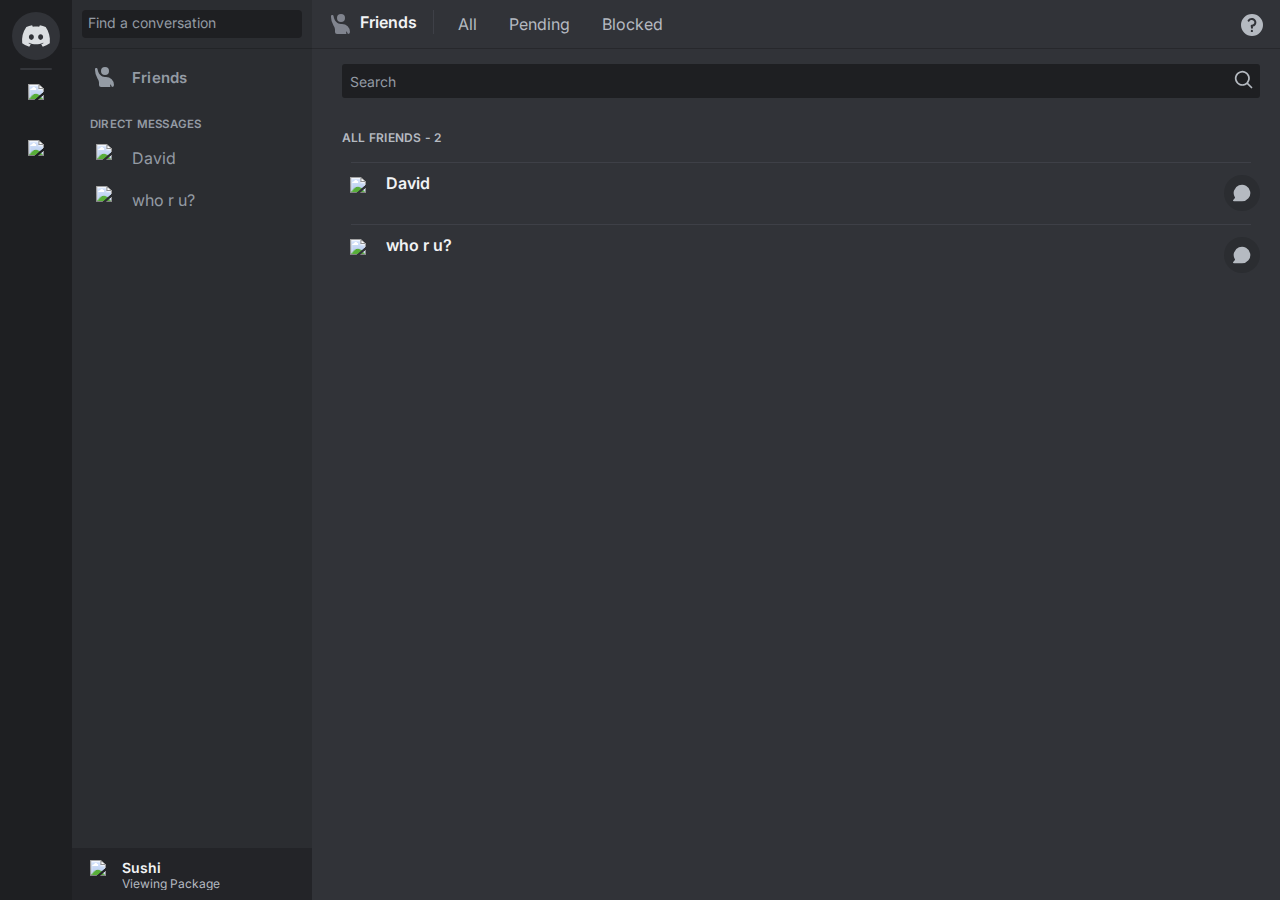
==== commit 4293fe68: "tooltips done" ====
--- a/index.html
+++ b/index.html
@@ -33,12 +33,14 @@
                         <div class="server-side-pill"><span class="server-pill-inside"></span></div>
                         <div class="server-list-wrapper">
                             <div class="friends-wrapper-inner server-wrapper-inner">
-                                <svg aria-hidden="true" role="img" xmlns="http://www.w3.org/2000/svg" width="30"
-                                    height="30" fill="none" viewBox="0 0 24 24">
-                                    <path fill="oklab(0.899401 -0.00192499 -0.00481987)"
-                                        d="M19.73 4.87a18.2 18.2 0 0 0-4.6-1.44c-.21.4-.4.8-.58 1.21-1.69-.25-3.4-.25-5.1 0-.18-.41-.37-.82-.59-1.2-1.6.27-3.14.75-4.6 1.43A19.04 19.04 0 0 0 .96 17.7a18.43 18.43 0 0 0 5.63 2.87c.46-.62.86-1.28 1.2-1.98-.65-.25-1.29-.55-1.9-.92.17-.12.32-.24.47-.37 3.58 1.7 7.7 1.7 11.28 0l.46.37c-.6.36-1.25.67-1.9.92.35.7.75 1.35 1.2 1.98 2.03-.63 3.94-1.6 5.64-2.87.47-4.87-.78-9.09-3.3-12.83ZM8.3 15.12c-1.1 0-2-1.02-2-2.27 0-1.24.88-2.26 2-2.26s2.02 1.02 2 2.26c0 1.25-.89 2.27-2 2.27Zm7.4 0c-1.1 0-2-1.02-2-2.27 0-1.24.88-2.26 2-2.26s2.02 1.02 2 2.26c0 1.25-.88 2.27-2 2.27Z"
-                                        class=""></path>
-                                </svg>
+                                <div class="tooltips tt-right" data-tooltip="  Direct Messages">
+                                    <svg aria-hidden="true" role="img" xmlns="http://www.w3.org/2000/svg" width="30"
+                                        height="30" fill="none" viewBox="0 0 24 24">
+                                        <path fill="oklab(0.899401 -0.00192499 -0.00481987)"
+                                            d="M19.73 4.87a18.2 18.2 0 0 0-4.6-1.44c-.21.4-.4.8-.58 1.21-1.69-.25-3.4-.25-5.1 0-.18-.41-.37-.82-.59-1.2-1.6.27-3.14.75-4.6 1.43A19.04 19.04 0 0 0 .96 17.7a18.43 18.43 0 0 0 5.63 2.87c.46-.62.86-1.28 1.2-1.98-.65-.25-1.29-.55-1.9-.92.17-.12.32-.24.47-.37 3.58 1.7 7.7 1.7 11.28 0l.46.37c-.6.36-1.25.67-1.9.92.35.7.75 1.35 1.2 1.98 2.03-.63 3.94-1.6 5.64-2.87.47-4.87-.78-9.09-3.3-12.83ZM8.3 15.12c-1.1 0-2-1.02-2-2.27 0-1.24.88-2.26 2-2.26s2.02 1.02 2 2.26c0 1.25-.89 2.27-2 2.27Zm7.4 0c-1.1 0-2-1.02-2-2.27 0-1.24.88-2.26 2-2.26s2.02 1.02 2 2.26c0 1.25-.88 2.27-2 2.27Z"
+                                            class=""></path>
+                                    </svg>
+                                </div>
                             </div>
                         </div>
                     </li>
@@ -60,23 +62,25 @@
                                                     alt=" " width="48" height="48" aria-hidden="true"></div>
                                         </foreignObject>
                                     </svg>
-                                </div>                     
+                                </div>
                             </div>
                         </div>
                     </li>
                     <li class="server-list-item">
                         <div class="server-side-pill"><span class="server-pill-inside"></span></div>
-                        <div class="server-list-wrapper tooltips tt-right" data-tooltip="☆.｡.:*The Krusty Krabs.｡.:*☆">
+                        <div class="server-list-wrapper">
                             <div class="server-wrapper-inner">
-                                <svg width="48" height="48" viewBox="0 0 48 48" overflow="visible">
-                                    <foreignObject x="0" y="0" width="48" height="48" class="server-icons-obj">
-                                        <div class="" role="treeitem" data-list-item-id="guildsnav___914800352044388432"
-                                            tabindex="-1" aria-label="  ☆.｡.:*The Krusty Krabs.｡.:*☆"><img
-                                                class="icon_f90abb"
-                                                src="https://cdn.discordapp.com/icons/914800352044388432/3c1d5665c7c2eeb5006681e9bcb76bab.webp?size=160"
-                                                alt=" " width="48" height="48" aria-hidden="true"></div>
-                                    </foreignObject>
-                                </svg>
+                                <div class="tooltips tt-right" data-tooltip="☆.｡.:*The Krusty Krabs.｡.:*☆">
+                                    <svg width="48" height="48" viewBox="0 0 48 48" overflow="visible">
+                                        <foreignObject x="0" y="0" width="48" height="48" class="server-icons-obj">
+                                            <div class="" role="treeitem"
+                                                data-list-item-id="guildsnav___914800352044388432" tabindex="-1"
+                                                aria-label="  ☆.｡.:*The Krusty Krabs.｡.:*☆"><img class="icon_f90abb"
+                                                    src="https://cdn.discordapp.com/icons/914800352044388432/3c1d5665c7c2eeb5006681e9bcb76bab.webp?size=160"
+                                                    alt=" " width="48" height="48" aria-hidden="true"></div>
+                                        </foreignObject>
+                                    </svg>
+                                </div>
                             </div>
                         </div>
                     </li>
--- a/styles.css
+++ b/styles.css
@@ -302,6 +302,23 @@
 
 /* friends list */
 
+.contains-friends {
+  margin-top: 8px;
+}
+
+.friends-item::before {
+  width: 96%;
+  border-top: 1px solid var(--background-modifier-accent);
+  border-top-width: 0.727273px;
+  content: "";
+  position: absolute;
+  top: 0;
+  left: 2%;
+  right: 2%;
+
+  /* display: block; */
+}
+
 .friends-item {
   display: flex;
   align-items: center;
@@ -313,16 +330,21 @@
   margin-right: 10px;
   line-height: 20px;
   cursor: pointer;
-  border-top: 1px solid var(--background-modifier-accent);
+  /* border-top: 1px solid var(--background-modifier-accent); */
   border-bottom: 1px solid transparent;
-  border-top-width: 0.727273px;
+  /* border-top-width: 0.727273px; */
   height: 62px;
   /* height: 100vh; */
   border-radius: 8px;
+  position: relative;
 }
 
 .friends-item:hover {
   background-color: var(--background-modifier-hover);
+}
+
+.friends-item:hover::before {
+  border-top-color: transparent;
 }
 
 .friend-info {
@@ -658,17 +680,18 @@
 
 /* scrollbar */
 
-.servers-bar {
+/* .servers-bar {
   overflow-x: visible;
   overflow-y: scroll;
+} */
+
+.servers-bar-inner {
+  padding-top: 12px;
+  transform: scale(1);
 }
 
 .servers-bar::-webkit-scrollbar {
   display: none;
-}
-
-.servers-bar-inner {
-  padding-top: 12px;
 }
 
 .server-list-wrapper {
@@ -784,12 +807,9 @@
   --tooltip-color: #111214;
   --arrow-size: 10px;
 
-  /* top: -3%; */
   content: "";
-  /* transform: translateX(-50%) translateY(var(--translate-y, 0)) scale(var(--scale)); */
   transform: translateX(var(--translate-x, -50%)) translateY(var(--translate-y, -50%)) scale(var(--scale));
   transition: transform 50ms linear;
-  /* transform-origin: center; */
 
   pointer-events: none;
 }
@@ -804,8 +824,9 @@
 .tt-right.tooltips::before,
 .tt-right.tooltips::after {
   position: fixed;
-  top: 50%;
-  right: -10%;
+  /* top: 50%; */
+  top: 43%;
+  right: -60%;
   transform-origin: left center;
 }
 
@@ -819,23 +840,28 @@
 
 
 .tooltips::before {
-  /* --translate-y: calc(-100% - var(--arrow-size)); */
 
   content: attr(data-tooltip);
   color: var(--interactive-hover);
-  padding: 7px 10px 7px 10px;
   width: max-content;
   border-radius: 5px;
   background: var(--tooltip-color);
-  font-size: 12px;
 }
 
 .tt-top.tooltips::before {
   --translate-y: calc(-100% - var(--arrow-size));
+  padding: 7px 10px 7px 10px;
+  font-size: 12px;
 }
 
 .tt-right.tooltips::before {
   --translate-x: calc(100% - var(--arrow-size));
+  padding: 8px 10px 8px 10px;
+  font-size: 14px;
+  font-weight: 600;
+  max-width: 190px;
+  text-align: left;
+  max-height: 55px;
 }
 
 .tooltips:hover::before,
@@ -843,21 +869,16 @@
   --scale: 1;
 }
 
-.tooltips::after {
+.tt-top.tooltips::after {
+  border: 5.5px solid transparent;
   --translate-y: calc(-1 * var(--arrow-size));
-
-  content: '';
-  border: 5.5px solid transparent;
-  /* border-top-color: var(--tooltip-color);
-  transform-origin: top; */
-}
-
-.tt-top.tooltips::after {
   border-top-color: var(--tooltip-color);
   transform-origin: top;
 }
 
 .tt-right.tooltips::after {
+  border: 5px solid transparent;
+  --translate-x: calc(-1 * var(--arrow-size));
   border-right-color: var(--tooltip-color);
   transform-origin: right center;
 }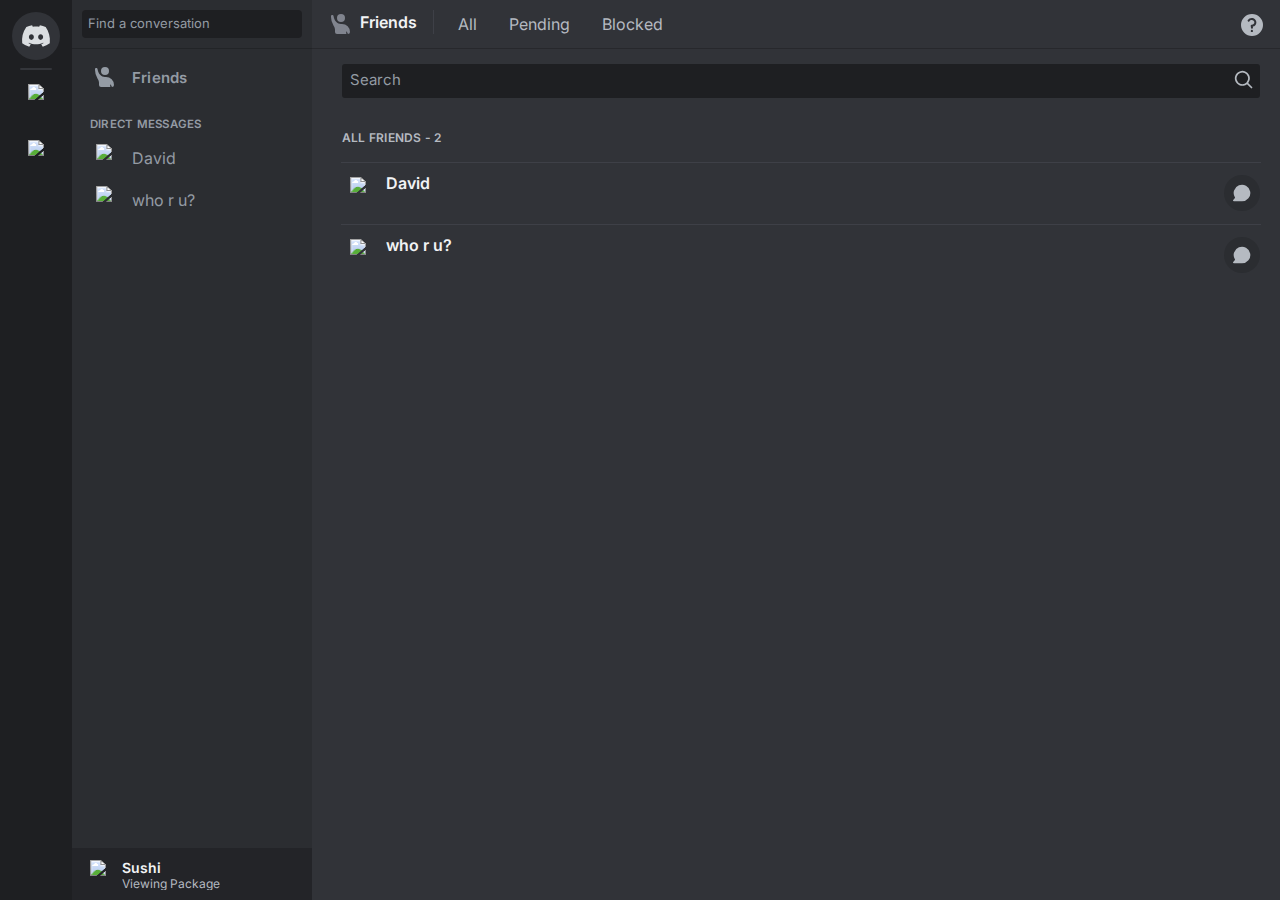
==== commit f8a9cb09: "begindms" ====
--- a/index.html
+++ b/index.html
@@ -219,7 +219,7 @@
                         <svg x="0" y="0" aria-hidden="true" role="img" xmlns="http://www.w3.org/2000/svg" width="24"
                             height="24" fill="none" viewBox="0 0 24 24">
                             <circle cx="12" cy="12" r="10" fill="transparent"></circle>
-                            <path fill="oklab(0.786807 -0.0025776 -0.0110238)" fill-rule="evenodd"
+                            <path fill="currentColor" fill-rule="evenodd"
                                 d="M12 23a11 11 0 1 0 0-22 11 11 0 0 0 0 22Zm-.28-16c-.98 0-1.81.47-2.27 1.14A1 1 0 1 1 7.8 7.01 4.73 4.73 0 0 1 11.72 5c2.5 0 4.65 1.88 4.65 4.38 0 2.1-1.54 3.77-3.52 4.24l.14 1a1 1 0 0 1-1.98.27l-.28-2a1 1 0 0 1 .99-1.14c1.54 0 2.65-1.14 2.65-2.38 0-1.23-1.1-2.37-2.65-2.37ZM13 17.88a1.13 1.13 0 1 1-2.25 0 1.13 1.13 0 0 1 2.25 0Z"
                                 clip-rule="evenodd"></path>
                         </svg>
--- a/styles.css
+++ b/styles.css
@@ -109,7 +109,11 @@
 ::placeholder {
   font-weight: 400;
   color: var(--text-muted);
-  font-size: 14px;
+  font-size: 13px;
+}
+
+.main-search-input::placeholder {
+  font-size: 15px;
 }
 
 .no-hover {
@@ -195,13 +199,10 @@
 .wave-icon-wrap,
 .nav-bar-divider,
 .support-icon-wrap,
-.nav-tabs-item {
+.nav-tabs-item,
+.profile-icon-wrap {
   margin-left: 8px;
   margin-right: 8px;
-}
-
-.support-icon-wrap {
-  display: flex;
 }
 
 .nav-bar-divider {
@@ -251,31 +252,78 @@
 }
 
 /* search bar */
-.main-search-bar {
-  display: flex;
-  margin: 16px 20px 8px 30px;
-  height: 34px;
+.main-search-bar, .channel-search-bar {
+  display: flex;
+  /* margin: 16px 20px 8px 30px; */
+  /* height: 34px; */
   background-color: var(--background-tertiary);
   justify-content: space-between;
   border-radius: 3px;
 }
 
-.main-search-input {
+.main-search-input, .channel-search-input {
   background-color: transparent;
-  padding: 0 8px;
+  /* padding: 0 8px; */
   flex-grow: 1;
   border: none;
   outline: 0;
   color: inherit;
 }
 
+.main-search-icon, .channel-search-icon {
+  /* height: 32px;
+  width: 32px; */
+  display: flex;
+  align-items: center;
+  justify-content: center;
+}
+
+.main-search-bar {
+  margin: 16px 20px 8px 30px;
+  height: 34px;
+}
+
+.main-search-input {
+  padding: 0 8px;
+}
+
 .main-search-icon {
   height: 32px;
   width: 32px;
-  display: flex;
-  align-items: center;
-  justify-content: center;
-}
+}
+
+/* search bar channels */
+.channel-search-bar {
+  margin: 0 8px;
+  /* width: 144px; */
+}
+
+.channel-search-input {
+  padding: 2px 6px 2px 6px;
+}
+
+.channel-search-icon {
+  height: 24px;
+  width: 24px
+}
+
+.support-icon-wrap, .profile-icon-wrap {
+  color: oklab(0.786807 -0.0025776 -0.0110238);
+}
+
+.support-icon-wrap:hover, .profile-icon-wrap:hover {
+  color: oklab(0.899401 -0.00192499 -0.00481987);
+}
+
+/* channel info */
+.channel-icon-wrapper {
+  display: flex;
+  justify-content: center;
+  align-items: center;
+  padding-left: 8px;
+  padding-right: 12px; 
+}
+
 
 /* heading for friend list */
 
@@ -307,14 +355,14 @@
 }
 
 .friends-item::before {
-  width: 96%;
+  width: 98%;
   border-top: 1px solid var(--background-modifier-accent);
   border-top-width: 0.727273px;
   content: "";
   position: absolute;
   top: 0;
-  left: 2%;
-  right: 2%;
+  left: 1%;
+  right: 1%;
 
   /* display: block; */
 }
@@ -706,11 +754,16 @@
   border-radius: 30%;
 }
 
+.clicked-pill-icon.friends-wrapper-inner {
+  background-color: var(--bg-brand);
+}
+
 .server-wrapper-inner {
   display: flex;
   align-items: center;
   justify-content: center;
   border-radius: 50%;
+  cursor: pointer;
 }
 
 .server-icons-obj {
@@ -718,9 +771,10 @@
   transition: all .15s ease-out;
 }
 
-.server-icons-obj:hover {
+.server-wrapper-inner:hover .server-icons-obj {
   border-radius: 30%;
 }
+
 
 .friends-wrapper-inner {
   background-color: var(--background-primary);
@@ -794,6 +848,10 @@
   height: 40px;
 }
 
+.clicked-pill-icon {
+  background-color: var(--bg-brand);
+}
+
 
 /* tooltips */
 
@@ -881,4 +939,39 @@
   --translate-x: calc(-1 * var(--arrow-size));
   border-right-color: var(--tooltip-color);
   transform-origin: right center;
+}
+
+
+/* Channel inner */
+.channel-user-info {
+  display: flex;
+  flex-direction: column;
+  align-items: flex-start;
+  padding: 16px;
+}
+
+.channel-user-title {
+  margin: 8px 0;
+  font-weight: 700;
+  color: var(--header-primary);
+  font-size: 32px;
+  line-height: 1.25;
+}
+
+.channel-user-username {
+  color: var(--header-primary);
+  font-weight: 500;
+  font-size: 16px;
+  line-height: 1.25;
+  margin-bottom: 20px;
+}
+
+.channel-begin-text {
+  color: var(--header-secondary);
+  font-size: 14px;
+  line-height: 1.25;
+}
+
+strong {
+  font-weight: 600;
 }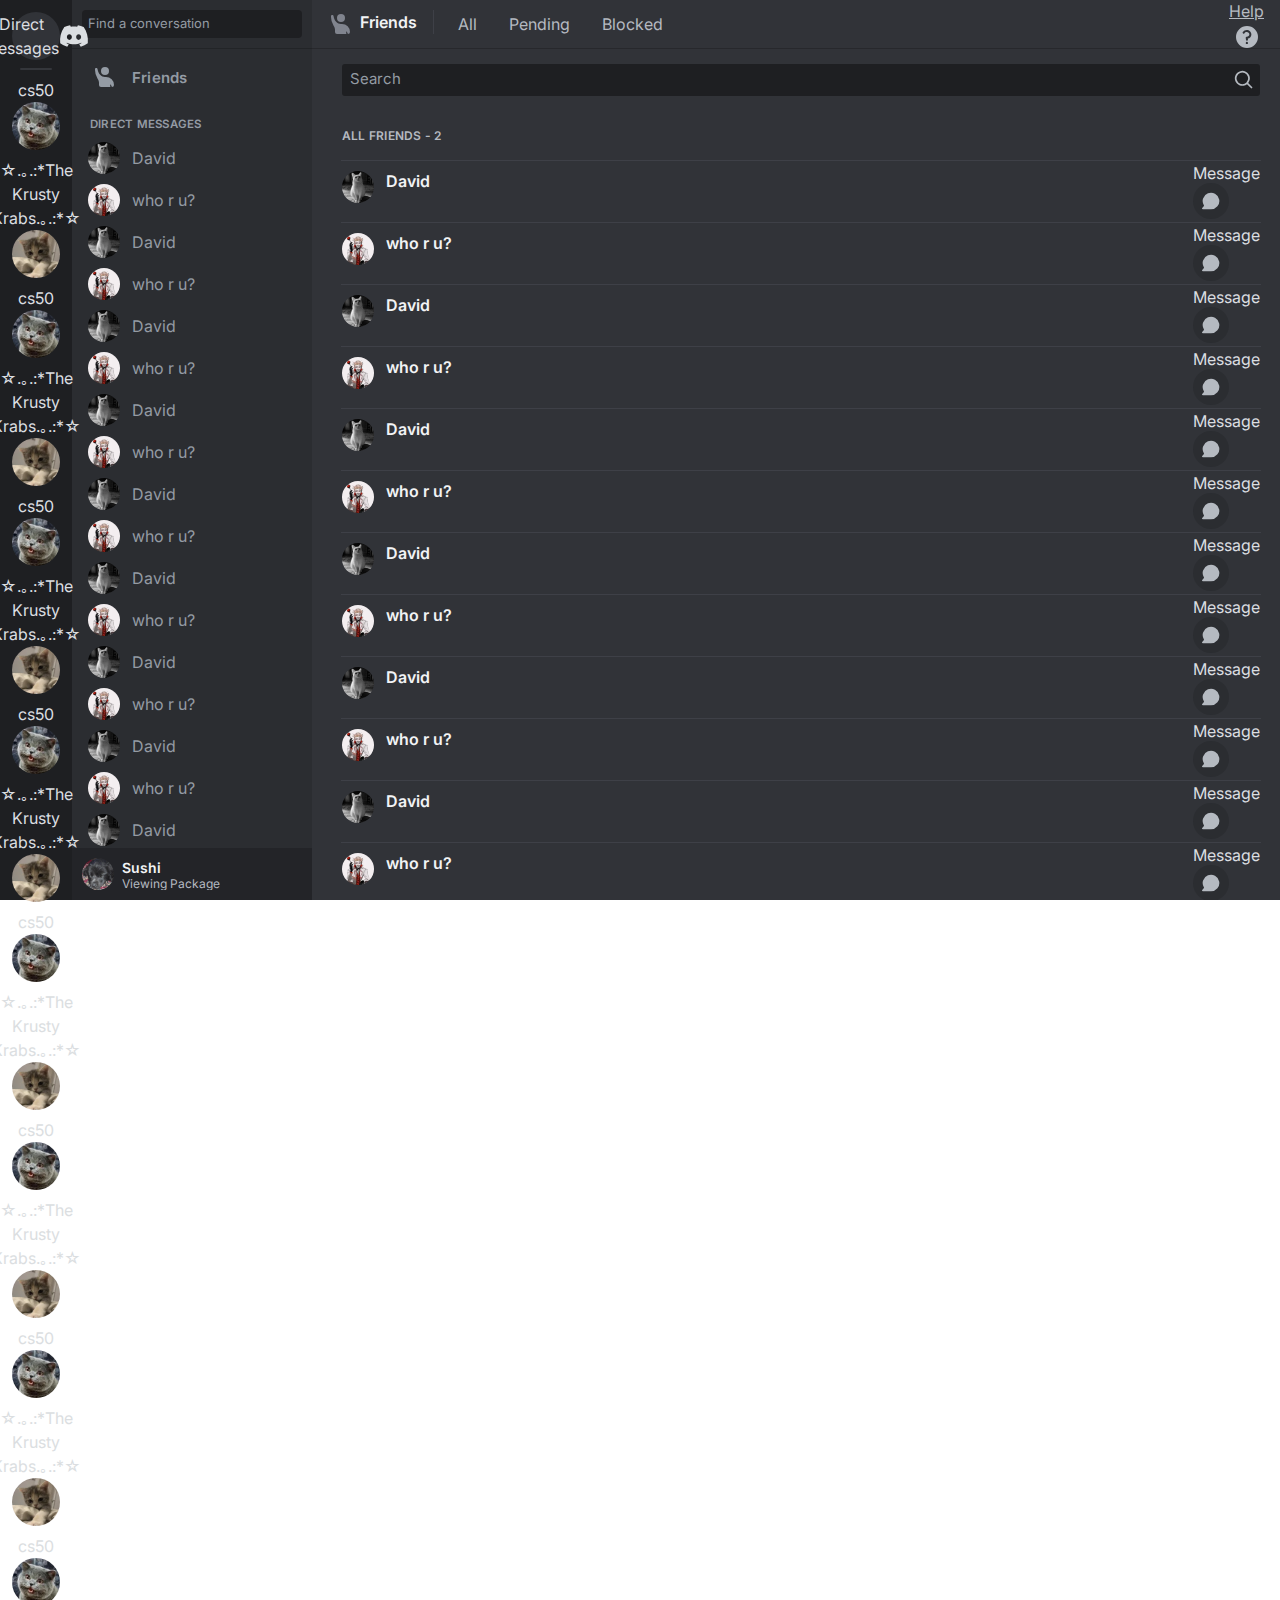
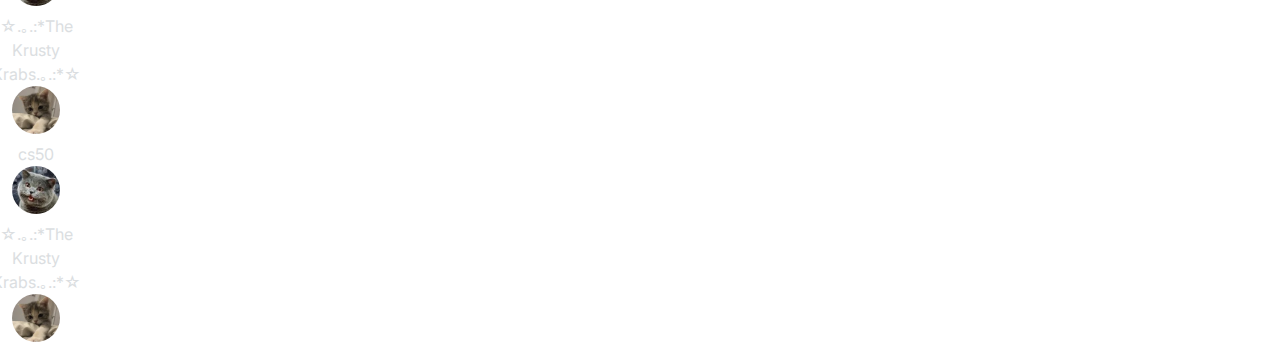
==== commit f0fe73ea: "gotback" ====
--- a/index.html
+++ b/index.html
@@ -28,12 +28,14 @@
         <!-- servers bar -->
         <div class="servers-bar app-item">
             <div class="servers-bar-inner">
-                <ul class="unstyle-list">
-                    <li class="server-list-item">
-                        <div class="server-side-pill"><span class="server-pill-inside"></span></div>
-                        <div class="server-list-wrapper">
-                            <div class="friends-wrapper-inner server-wrapper-inner">
-                                <div class="tooltips tt-right" data-tooltip="  Direct Messages">
+                <ul class="unstyle-list no-select">
+                    <li class="server-list-item">
+                        <div class="server-side-pill"><span class="server-pill-inside"></span></div>
+                        <div class="server-list-wrapper">
+                            <div class="friends-wrapper-inner server-wrapper-inner tooltips">
+                                <div class="before tt-right">  Direct Messages</div>
+                                <div class="after tt-right"></div>
+                                <div>
                                     <svg aria-hidden="true" role="img" xmlns="http://www.w3.org/2000/svg" width="30"
                                         height="30" fill="none" viewBox="0 0 24 24">
                                         <path fill="oklab(0.899401 -0.00192499 -0.00481987)"
@@ -53,12 +55,14 @@
                         <div class="server-side-pill"><span class="server-pill-inside"></span></div>
                         <div class="server-list-wrapper">
                             <div class="server-wrapper-inner">
-                                <div class="tooltips tt-right" data-tooltip="  cs50">
+                                <div class="tooltips">
+                                    <div class="before tt-right">  cs50</div>
+                                    <div class="after tt-right"></div>
                                     <svg width="48" height="48" viewBox="0 0 48 48" overflow="visible">
                                         <foreignObject x="0" y="0" width="48" height="48" class="server-icons-obj">
                                             <div role="treeitem" data-list-item-id="guildsnav___393846237255696385"
                                                 tabindex="-1" aria-label="  cs50"><img class="icon_f90abb"
-                                                    src="https://cdn.discordapp.com/icons/393846237255696385/fbfd26f292fa0d095058eb715d7c6c40.webp?size=160"
+                                                    src="icons/cs50img.webp"
                                                     alt=" " width="48" height="48" aria-hidden="true"></div>
                                         </foreignObject>
                                     </svg>
@@ -70,13 +74,327 @@
                         <div class="server-side-pill"><span class="server-pill-inside"></span></div>
                         <div class="server-list-wrapper">
                             <div class="server-wrapper-inner">
-                                <div class="tooltips tt-right" data-tooltip="☆.｡.:*The Krusty Krabs.｡.:*☆">
+                                <div class="tooltips">
+                                    <div class="before tt-right">☆.｡.:*The Krusty Krabs.｡.:*☆</div>
+                                    <div class="after tt-right"></div>
                                     <svg width="48" height="48" viewBox="0 0 48 48" overflow="visible">
                                         <foreignObject x="0" y="0" width="48" height="48" class="server-icons-obj">
                                             <div class="" role="treeitem"
                                                 data-list-item-id="guildsnav___914800352044388432" tabindex="-1"
                                                 aria-label="  ☆.｡.:*The Krusty Krabs.｡.:*☆"><img class="icon_f90abb"
-                                                    src="https://cdn.discordapp.com/icons/914800352044388432/3c1d5665c7c2eeb5006681e9bcb76bab.webp?size=160"
+                                                    src="icons/krustyimg.webp"
+                                                    alt=" " width="48" height="48" aria-hidden="true"></div>
+                                        </foreignObject>
+                                    </svg>
+                                </div>
+                            </div>
+                        </div>
+                    </li>
+                    <li class="server-list-item">
+                        <div class="server-side-pill"><span class="server-pill-inside"></span></div>
+                        <div class="server-list-wrapper">
+                            <div class="server-wrapper-inner">
+                                <div class="tooltips">
+                                    <div class="before tt-right">  cs50</div>
+                                    <div class="after tt-right"></div>
+                                    <svg width="48" height="48" viewBox="0 0 48 48" overflow="visible">
+                                        <foreignObject x="0" y="0" width="48" height="48" class="server-icons-obj">
+                                            <div role="treeitem" data-list-item-id="guildsnav___393846237255696385"
+                                                tabindex="-1" aria-label="  cs50"><img class="icon_f90abb"
+                                                    src="icons/cs50img.webp"
+                                                    alt=" " width="48" height="48" aria-hidden="true"></div>
+                                        </foreignObject>
+                                    </svg>
+                                </div>
+                            </div>
+                        </div>
+                    </li>
+                    <li class="server-list-item">
+                        <div class="server-side-pill"><span class="server-pill-inside"></span></div>
+                        <div class="server-list-wrapper">
+                            <div class="server-wrapper-inner">
+                                <div class="tooltips">
+                                    <div class="before tt-right">☆.｡.:*The Krusty Krabs.｡.:*☆</div>
+                                    <div class="after tt-right"></div>
+                                    <svg width="48" height="48" viewBox="0 0 48 48" overflow="visible">
+                                        <foreignObject x="0" y="0" width="48" height="48" class="server-icons-obj">
+                                            <div class="" role="treeitem"
+                                                data-list-item-id="guildsnav___914800352044388432" tabindex="-1"
+                                                aria-label="  ☆.｡.:*The Krusty Krabs.｡.:*☆"><img class="icon_f90abb"
+                                                    src="icons/krustyimg.webp"
+                                                    alt=" " width="48" height="48" aria-hidden="true"></div>
+                                        </foreignObject>
+                                    </svg>
+                                </div>
+                            </div>
+                        </div>
+                    </li>
+                    <li class="server-list-item">
+                        <div class="server-side-pill"><span class="server-pill-inside"></span></div>
+                        <div class="server-list-wrapper">
+                            <div class="server-wrapper-inner">
+                                <div class="tooltips">
+                                    <div class="before tt-right">  cs50</div>
+                                    <div class="after tt-right"></div>
+                                    <svg width="48" height="48" viewBox="0 0 48 48" overflow="visible">
+                                        <foreignObject x="0" y="0" width="48" height="48" class="server-icons-obj">
+                                            <div role="treeitem" data-list-item-id="guildsnav___393846237255696385"
+                                                tabindex="-1" aria-label="  cs50"><img class="icon_f90abb"
+                                                    src="icons/cs50img.webp"
+                                                    alt=" " width="48" height="48" aria-hidden="true"></div>
+                                        </foreignObject>
+                                    </svg>
+                                </div>
+                            </div>
+                        </div>
+                    </li>
+                    <li class="server-list-item">
+                        <div class="server-side-pill"><span class="server-pill-inside"></span></div>
+                        <div class="server-list-wrapper">
+                            <div class="server-wrapper-inner">
+                                <div class="tooltips">
+                                    <div class="before tt-right">☆.｡.:*The Krusty Krabs.｡.:*☆</div>
+                                    <div class="after tt-right"></div>
+                                    <svg width="48" height="48" viewBox="0 0 48 48" overflow="visible">
+                                        <foreignObject x="0" y="0" width="48" height="48" class="server-icons-obj">
+                                            <div class="" role="treeitem"
+                                                data-list-item-id="guildsnav___914800352044388432" tabindex="-1"
+                                                aria-label="  ☆.｡.:*The Krusty Krabs.｡.:*☆"><img class="icon_f90abb"
+                                                    src="icons/krustyimg.webp"
+                                                    alt=" " width="48" height="48" aria-hidden="true"></div>
+                                        </foreignObject>
+                                    </svg>
+                                </div>
+                            </div>
+                        </div>
+                    </li>
+                    <li class="server-list-item">
+                        <div class="server-side-pill"><span class="server-pill-inside"></span></div>
+                        <div class="server-list-wrapper">
+                            <div class="server-wrapper-inner">
+                                <div class="tooltips">
+                                    <div class="before tt-right">  cs50</div>
+                                    <div class="after tt-right"></div>
+                                    <svg width="48" height="48" viewBox="0 0 48 48" overflow="visible">
+                                        <foreignObject x="0" y="0" width="48" height="48" class="server-icons-obj">
+                                            <div role="treeitem" data-list-item-id="guildsnav___393846237255696385"
+                                                tabindex="-1" aria-label="  cs50"><img class="icon_f90abb"
+                                                    src="icons/cs50img.webp"
+                                                    alt=" " width="48" height="48" aria-hidden="true"></div>
+                                        </foreignObject>
+                                    </svg>
+                                </div>
+                            </div>
+                        </div>
+                    </li>
+                    <li class="server-list-item">
+                        <div class="server-side-pill"><span class="server-pill-inside"></span></div>
+                        <div class="server-list-wrapper">
+                            <div class="server-wrapper-inner">
+                                <div class="tooltips">
+                                    <div class="before tt-right">☆.｡.:*The Krusty Krabs.｡.:*☆</div>
+                                    <div class="after tt-right"></div>
+                                    <svg width="48" height="48" viewBox="0 0 48 48" overflow="visible">
+                                        <foreignObject x="0" y="0" width="48" height="48" class="server-icons-obj">
+                                            <div class="" role="treeitem"
+                                                data-list-item-id="guildsnav___914800352044388432" tabindex="-1"
+                                                aria-label="  ☆.｡.:*The Krusty Krabs.｡.:*☆"><img class="icon_f90abb"
+                                                    src="icons/krustyimg.webp"
+                                                    alt=" " width="48" height="48" aria-hidden="true"></div>
+                                        </foreignObject>
+                                    </svg>
+                                </div>
+                            </div>
+                        </div>
+                    </li>
+                    <li class="server-list-item">
+                        <div class="server-side-pill"><span class="server-pill-inside"></span></div>
+                        <div class="server-list-wrapper">
+                            <div class="server-wrapper-inner">
+                                <div class="tooltips">
+                                    <div class="before tt-right">  cs50</div>
+                                    <div class="after tt-right"></div>
+                                    <svg width="48" height="48" viewBox="0 0 48 48" overflow="visible">
+                                        <foreignObject x="0" y="0" width="48" height="48" class="server-icons-obj">
+                                            <div role="treeitem" data-list-item-id="guildsnav___393846237255696385"
+                                                tabindex="-1" aria-label="  cs50"><img class="icon_f90abb"
+                                                    src="icons/cs50img.webp"
+                                                    alt=" " width="48" height="48" aria-hidden="true"></div>
+                                        </foreignObject>
+                                    </svg>
+                                </div>
+                            </div>
+                        </div>
+                    </li>
+                    <li class="server-list-item">
+                        <div class="server-side-pill"><span class="server-pill-inside"></span></div>
+                        <div class="server-list-wrapper">
+                            <div class="server-wrapper-inner">
+                                <div class="tooltips">
+                                    <div class="before tt-right">☆.｡.:*The Krusty Krabs.｡.:*☆</div>
+                                    <div class="after tt-right"></div>
+                                    <svg width="48" height="48" viewBox="0 0 48 48" overflow="visible">
+                                        <foreignObject x="0" y="0" width="48" height="48" class="server-icons-obj">
+                                            <div class="" role="treeitem"
+                                                data-list-item-id="guildsnav___914800352044388432" tabindex="-1"
+                                                aria-label="  ☆.｡.:*The Krusty Krabs.｡.:*☆"><img class="icon_f90abb"
+                                                    src="icons/krustyimg.webp"
+                                                    alt=" " width="48" height="48" aria-hidden="true"></div>
+                                        </foreignObject>
+                                    </svg>
+                                </div>
+                            </div>
+                        </div>
+                    </li>
+                    <li class="server-list-item">
+                        <div class="server-side-pill"><span class="server-pill-inside"></span></div>
+                        <div class="server-list-wrapper">
+                            <div class="server-wrapper-inner">
+                                <div class="tooltips">
+                                    <div class="before tt-right">  cs50</div>
+                                    <div class="after tt-right"></div>
+                                    <svg width="48" height="48" viewBox="0 0 48 48" overflow="visible">
+                                        <foreignObject x="0" y="0" width="48" height="48" class="server-icons-obj">
+                                            <div role="treeitem" data-list-item-id="guildsnav___393846237255696385"
+                                                tabindex="-1" aria-label="  cs50"><img class="icon_f90abb"
+                                                    src="icons/cs50img.webp"
+                                                    alt=" " width="48" height="48" aria-hidden="true"></div>
+                                        </foreignObject>
+                                    </svg>
+                                </div>
+                            </div>
+                        </div>
+                    </li>
+                    <li class="server-list-item">
+                        <div class="server-side-pill"><span class="server-pill-inside"></span></div>
+                        <div class="server-list-wrapper">
+                            <div class="server-wrapper-inner">
+                                <div class="tooltips">
+                                    <div class="before tt-right">☆.｡.:*The Krusty Krabs.｡.:*☆</div>
+                                    <div class="after tt-right"></div>
+                                    <svg width="48" height="48" viewBox="0 0 48 48" overflow="visible">
+                                        <foreignObject x="0" y="0" width="48" height="48" class="server-icons-obj">
+                                            <div class="" role="treeitem"
+                                                data-list-item-id="guildsnav___914800352044388432" tabindex="-1"
+                                                aria-label="  ☆.｡.:*The Krusty Krabs.｡.:*☆"><img class="icon_f90abb"
+                                                    src="icons/krustyimg.webp"
+                                                    alt=" " width="48" height="48" aria-hidden="true"></div>
+                                        </foreignObject>
+                                    </svg>
+                                </div>
+                            </div>
+                        </div>
+                    </li>
+                    <li class="server-list-item">
+                        <div class="server-side-pill"><span class="server-pill-inside"></span></div>
+                        <div class="server-list-wrapper">
+                            <div class="server-wrapper-inner">
+                                <div class="tooltips">
+                                    <div class="before tt-right">  cs50</div>
+                                    <div class="after tt-right"></div>
+                                    <svg width="48" height="48" viewBox="0 0 48 48" overflow="visible">
+                                        <foreignObject x="0" y="0" width="48" height="48" class="server-icons-obj">
+                                            <div role="treeitem" data-list-item-id="guildsnav___393846237255696385"
+                                                tabindex="-1" aria-label="  cs50"><img class="icon_f90abb"
+                                                    src="icons/cs50img.webp"
+                                                    alt=" " width="48" height="48" aria-hidden="true"></div>
+                                        </foreignObject>
+                                    </svg>
+                                </div>
+                            </div>
+                        </div>
+                    </li>
+                    <li class="server-list-item">
+                        <div class="server-side-pill"><span class="server-pill-inside"></span></div>
+                        <div class="server-list-wrapper">
+                            <div class="server-wrapper-inner">
+                                <div class="tooltips">
+                                    <div class="before tt-right">☆.｡.:*The Krusty Krabs.｡.:*☆</div>
+                                    <div class="after tt-right"></div>
+                                    <svg width="48" height="48" viewBox="0 0 48 48" overflow="visible">
+                                        <foreignObject x="0" y="0" width="48" height="48" class="server-icons-obj">
+                                            <div class="" role="treeitem"
+                                                data-list-item-id="guildsnav___914800352044388432" tabindex="-1"
+                                                aria-label="  ☆.｡.:*The Krusty Krabs.｡.:*☆"><img class="icon_f90abb"
+                                                    src="icons/krustyimg.webp"
+                                                    alt=" " width="48" height="48" aria-hidden="true"></div>
+                                        </foreignObject>
+                                    </svg>
+                                </div>
+                            </div>
+                        </div>
+                    </li>
+                    <li class="server-list-item">
+                        <div class="server-side-pill"><span class="server-pill-inside"></span></div>
+                        <div class="server-list-wrapper">
+                            <div class="server-wrapper-inner">
+                                <div class="tooltips">
+                                    <div class="before tt-right">  cs50</div>
+                                    <div class="after tt-right"></div>
+                                    <svg width="48" height="48" viewBox="0 0 48 48" overflow="visible">
+                                        <foreignObject x="0" y="0" width="48" height="48" class="server-icons-obj">
+                                            <div role="treeitem" data-list-item-id="guildsnav___393846237255696385"
+                                                tabindex="-1" aria-label="  cs50"><img class="icon_f90abb"
+                                                    src="icons/cs50img.webp"
+                                                    alt=" " width="48" height="48" aria-hidden="true"></div>
+                                        </foreignObject>
+                                    </svg>
+                                </div>
+                            </div>
+                        </div>
+                    </li>
+                    <li class="server-list-item">
+                        <div class="server-side-pill"><span class="server-pill-inside"></span></div>
+                        <div class="server-list-wrapper">
+                            <div class="server-wrapper-inner">
+                                <div class="tooltips">
+                                    <div class="before tt-right">☆.｡.:*The Krusty Krabs.｡.:*☆</div>
+                                    <div class="after tt-right"></div>
+                                    <svg width="48" height="48" viewBox="0 0 48 48" overflow="visible">
+                                        <foreignObject x="0" y="0" width="48" height="48" class="server-icons-obj">
+                                            <div class="" role="treeitem"
+                                                data-list-item-id="guildsnav___914800352044388432" tabindex="-1"
+                                                aria-label="  ☆.｡.:*The Krusty Krabs.｡.:*☆"><img class="icon_f90abb"
+                                                    src="icons/krustyimg.webp"
+                                                    alt=" " width="48" height="48" aria-hidden="true"></div>
+                                        </foreignObject>
+                                    </svg>
+                                </div>
+                            </div>
+                        </div>
+                    </li>
+                    <li class="server-list-item">
+                        <div class="server-side-pill"><span class="server-pill-inside"></span></div>
+                        <div class="server-list-wrapper">
+                            <div class="server-wrapper-inner">
+                                <div class="tooltips">
+                                    <div class="before tt-right">  cs50</div>
+                                    <div class="after tt-right"></div>
+                                    <svg width="48" height="48" viewBox="0 0 48 48" overflow="visible">
+                                        <foreignObject x="0" y="0" width="48" height="48" class="server-icons-obj">
+                                            <div role="treeitem" data-list-item-id="guildsnav___393846237255696385"
+                                                tabindex="-1" aria-label="  cs50"><img class="icon_f90abb"
+                                                    src="icons/cs50img.webp"
+                                                    alt=" " width="48" height="48" aria-hidden="true"></div>
+                                        </foreignObject>
+                                    </svg>
+                                </div>
+                            </div>
+                        </div>
+                    </li>
+                    <li class="server-list-item">
+                        <div class="server-side-pill"><span class="server-pill-inside"></span></div>
+                        <div class="server-list-wrapper">
+                            <div class="server-wrapper-inner">
+                                <div class="tooltips">
+                                    <div class="before tt-right">☆.｡.:*The Krusty Krabs.｡.:*☆</div>
+                                    <div class="after tt-right"></div>
+                                    <svg width="48" height="48" viewBox="0 0 48 48" overflow="visible">
+                                        <foreignObject x="0" y="0" width="48" height="48" class="server-icons-obj">
+                                            <div class="" role="treeitem"
+                                                data-list-item-id="guildsnav___914800352044388432" tabindex="-1"
+                                                aria-label="  ☆.｡.:*The Krusty Krabs.｡.:*☆"><img class="icon_f90abb"
+                                                    src="icons/krustyimg.webp"
                                                     alt=" " width="48" height="48" aria-hidden="true"></div>
                                         </foreignObject>
                                     </svg>
@@ -122,7 +440,7 @@
                                     <svg width="32" height="32" viewBox="0 0 32 32" aria-hidden="true">
                                         <foreignObject class="wrap-dm-img" x="0" y="0" width="32" height="32">
                                             <div><img style="height: 32px; width: 32px;"
-                                                    src="https://cdn.discordapp.com/avatars/647102819425583106/333a72885a51421e9ace884824abac87.webp?size=44"
+                                                    src="icons/david.webp"
                                                     alt=" " aria-hidden="true"></div>
                                         </foreignObject>
                                     </svg>
@@ -142,7 +460,487 @@
                                     <svg width="32" height="32" viewBox="0 0 32 32" aria-hidden="true">
                                         <foreignObject class="wrap-dm-img" x="0" y="0" width="32" height="32">
                                             <div><img style="height: 32px; width: 32px;"
-                                                    src="https://cdn.discordapp.com/avatars/900435714880180225/cee12ae94c7d2b0a2d401ebd2c99ccae.webp?size=44"
+                                                    src="icons/wuru.webp"
+                                                    alt=" " aria-hidden="true"></div>
+                                        </foreignObject>
+                                    </svg>
+                                </div>
+                                <div class="dm-info-text">
+                                    <div class="dm-info-name">
+                                        who r u?
+                                    </div>
+                                </div>
+                            </div>
+                        </div>
+                    </li>
+                    <li>
+                        <div class="dm-item dm-item-1">
+                            <div class="dm-info">
+                                <div class="dm-icon-wrapper">
+                                    <svg width="32" height="32" viewBox="0 0 32 32" aria-hidden="true">
+                                        <foreignObject class="wrap-dm-img" x="0" y="0" width="32" height="32">
+                                            <div><img style="height: 32px; width: 32px;"
+                                                    src="icons/david.webp"
+                                                    alt=" " aria-hidden="true"></div>
+                                        </foreignObject>
+                                    </svg>
+                                </div>
+                                <div class="dm-info-text">
+                                    <div class="dm-info-name">
+                                        David
+                                    </div>
+                                </div>
+                            </div>
+                        </div>
+                    </li>
+                    <li>
+                        <div class="dm-item dm-item-2">
+                            <div class="dm-info">
+                                <div class="dm-icon-wrapper">
+                                    <svg width="32" height="32" viewBox="0 0 32 32" aria-hidden="true">
+                                        <foreignObject class="wrap-dm-img" x="0" y="0" width="32" height="32">
+                                            <div><img style="height: 32px; width: 32px;"
+                                                    src="icons/wuru.webp"
+                                                    alt=" " aria-hidden="true"></div>
+                                        </foreignObject>
+                                    </svg>
+                                </div>
+                                <div class="dm-info-text">
+                                    <div class="dm-info-name">
+                                        who r u?
+                                    </div>
+                                </div>
+                            </div>
+                        </div>
+                    </li>
+                    <li>
+                        <div class="dm-item dm-item-1">
+                            <div class="dm-info">
+                                <div class="dm-icon-wrapper">
+                                    <svg width="32" height="32" viewBox="0 0 32 32" aria-hidden="true">
+                                        <foreignObject class="wrap-dm-img" x="0" y="0" width="32" height="32">
+                                            <div><img style="height: 32px; width: 32px;"
+                                                    src="icons/david.webp"
+                                                    alt=" " aria-hidden="true"></div>
+                                        </foreignObject>
+                                    </svg>
+                                </div>
+                                <div class="dm-info-text">
+                                    <div class="dm-info-name">
+                                        David
+                                    </div>
+                                </div>
+                            </div>
+                        </div>
+                    </li>
+                    <li>
+                        <div class="dm-item dm-item-2">
+                            <div class="dm-info">
+                                <div class="dm-icon-wrapper">
+                                    <svg width="32" height="32" viewBox="0 0 32 32" aria-hidden="true">
+                                        <foreignObject class="wrap-dm-img" x="0" y="0" width="32" height="32">
+                                            <div><img style="height: 32px; width: 32px;"
+                                                    src="icons/wuru.webp"
+                                                    alt=" " aria-hidden="true"></div>
+                                        </foreignObject>
+                                    </svg>
+                                </div>
+                                <div class="dm-info-text">
+                                    <div class="dm-info-name">
+                                        who r u?
+                                    </div>
+                                </div>
+                            </div>
+                        </div>
+                    </li>
+                    <li>
+                        <div class="dm-item dm-item-1">
+                            <div class="dm-info">
+                                <div class="dm-icon-wrapper">
+                                    <svg width="32" height="32" viewBox="0 0 32 32" aria-hidden="true">
+                                        <foreignObject class="wrap-dm-img" x="0" y="0" width="32" height="32">
+                                            <div><img style="height: 32px; width: 32px;"
+                                                    src="icons/david.webp"
+                                                    alt=" " aria-hidden="true"></div>
+                                        </foreignObject>
+                                    </svg>
+                                </div>
+                                <div class="dm-info-text">
+                                    <div class="dm-info-name">
+                                        David
+                                    </div>
+                                </div>
+                            </div>
+                        </div>
+                    </li>
+                    <li>
+                        <div class="dm-item dm-item-2">
+                            <div class="dm-info">
+                                <div class="dm-icon-wrapper">
+                                    <svg width="32" height="32" viewBox="0 0 32 32" aria-hidden="true">
+                                        <foreignObject class="wrap-dm-img" x="0" y="0" width="32" height="32">
+                                            <div><img style="height: 32px; width: 32px;"
+                                                    src="icons/wuru.webp"
+                                                    alt=" " aria-hidden="true"></div>
+                                        </foreignObject>
+                                    </svg>
+                                </div>
+                                <div class="dm-info-text">
+                                    <div class="dm-info-name">
+                                        who r u?
+                                    </div>
+                                </div>
+                            </div>
+                        </div>
+                    </li>
+                    <li>
+                        <div class="dm-item dm-item-1">
+                            <div class="dm-info">
+                                <div class="dm-icon-wrapper">
+                                    <svg width="32" height="32" viewBox="0 0 32 32" aria-hidden="true">
+                                        <foreignObject class="wrap-dm-img" x="0" y="0" width="32" height="32">
+                                            <div><img style="height: 32px; width: 32px;"
+                                                    src="icons/david.webp"
+                                                    alt=" " aria-hidden="true"></div>
+                                        </foreignObject>
+                                    </svg>
+                                </div>
+                                <div class="dm-info-text">
+                                    <div class="dm-info-name">
+                                        David
+                                    </div>
+                                </div>
+                            </div>
+                        </div>
+                    </li>
+                    <li>
+                        <div class="dm-item dm-item-2">
+                            <div class="dm-info">
+                                <div class="dm-icon-wrapper">
+                                    <svg width="32" height="32" viewBox="0 0 32 32" aria-hidden="true">
+                                        <foreignObject class="wrap-dm-img" x="0" y="0" width="32" height="32">
+                                            <div><img style="height: 32px; width: 32px;"
+                                                    src="icons/wuru.webp"
+                                                    alt=" " aria-hidden="true"></div>
+                                        </foreignObject>
+                                    </svg>
+                                </div>
+                                <div class="dm-info-text">
+                                    <div class="dm-info-name">
+                                        who r u?
+                                    </div>
+                                </div>
+                            </div>
+                        </div>
+                    </li>
+                    <li>
+                        <div class="dm-item dm-item-1">
+                            <div class="dm-info">
+                                <div class="dm-icon-wrapper">
+                                    <svg width="32" height="32" viewBox="0 0 32 32" aria-hidden="true">
+                                        <foreignObject class="wrap-dm-img" x="0" y="0" width="32" height="32">
+                                            <div><img style="height: 32px; width: 32px;"
+                                                    src="icons/david.webp"
+                                                    alt=" " aria-hidden="true"></div>
+                                        </foreignObject>
+                                    </svg>
+                                </div>
+                                <div class="dm-info-text">
+                                    <div class="dm-info-name">
+                                        David
+                                    </div>
+                                </div>
+                            </div>
+                        </div>
+                    </li>
+                    <li>
+                        <div class="dm-item dm-item-2">
+                            <div class="dm-info">
+                                <div class="dm-icon-wrapper">
+                                    <svg width="32" height="32" viewBox="0 0 32 32" aria-hidden="true">
+                                        <foreignObject class="wrap-dm-img" x="0" y="0" width="32" height="32">
+                                            <div><img style="height: 32px; width: 32px;"
+                                                    src="icons/wuru.webp"
+                                                    alt=" " aria-hidden="true"></div>
+                                        </foreignObject>
+                                    </svg>
+                                </div>
+                                <div class="dm-info-text">
+                                    <div class="dm-info-name">
+                                        who r u?
+                                    </div>
+                                </div>
+                            </div>
+                        </div>
+                    </li>
+                    <li>
+                        <div class="dm-item dm-item-1">
+                            <div class="dm-info">
+                                <div class="dm-icon-wrapper">
+                                    <svg width="32" height="32" viewBox="0 0 32 32" aria-hidden="true">
+                                        <foreignObject class="wrap-dm-img" x="0" y="0" width="32" height="32">
+                                            <div><img style="height: 32px; width: 32px;"
+                                                    src="icons/david.webp"
+                                                    alt=" " aria-hidden="true"></div>
+                                        </foreignObject>
+                                    </svg>
+                                </div>
+                                <div class="dm-info-text">
+                                    <div class="dm-info-name">
+                                        David
+                                    </div>
+                                </div>
+                            </div>
+                        </div>
+                    </li>
+                    <li>
+                        <div class="dm-item dm-item-2">
+                            <div class="dm-info">
+                                <div class="dm-icon-wrapper">
+                                    <svg width="32" height="32" viewBox="0 0 32 32" aria-hidden="true">
+                                        <foreignObject class="wrap-dm-img" x="0" y="0" width="32" height="32">
+                                            <div><img style="height: 32px; width: 32px;"
+                                                    src="icons/wuru.webp"
+                                                    alt=" " aria-hidden="true"></div>
+                                        </foreignObject>
+                                    </svg>
+                                </div>
+                                <div class="dm-info-text">
+                                    <div class="dm-info-name">
+                                        who r u?
+                                    </div>
+                                </div>
+                            </div>
+                        </div>
+                    </li>
+                    <li>
+                        <div class="dm-item dm-item-1">
+                            <div class="dm-info">
+                                <div class="dm-icon-wrapper">
+                                    <svg width="32" height="32" viewBox="0 0 32 32" aria-hidden="true">
+                                        <foreignObject class="wrap-dm-img" x="0" y="0" width="32" height="32">
+                                            <div><img style="height: 32px; width: 32px;"
+                                                    src="icons/david.webp"
+                                                    alt=" " aria-hidden="true"></div>
+                                        </foreignObject>
+                                    </svg>
+                                </div>
+                                <div class="dm-info-text">
+                                    <div class="dm-info-name">
+                                        David
+                                    </div>
+                                </div>
+                            </div>
+                        </div>
+                    </li>
+                    <li>
+                        <div class="dm-item dm-item-2">
+                            <div class="dm-info">
+                                <div class="dm-icon-wrapper">
+                                    <svg width="32" height="32" viewBox="0 0 32 32" aria-hidden="true">
+                                        <foreignObject class="wrap-dm-img" x="0" y="0" width="32" height="32">
+                                            <div><img style="height: 32px; width: 32px;"
+                                                    src="icons/wuru.webp"
+                                                    alt=" " aria-hidden="true"></div>
+                                        </foreignObject>
+                                    </svg>
+                                </div>
+                                <div class="dm-info-text">
+                                    <div class="dm-info-name">
+                                        who r u?
+                                    </div>
+                                </div>
+                            </div>
+                        </div>
+                    </li>
+                    <li>
+                        <div class="dm-item dm-item-1">
+                            <div class="dm-info">
+                                <div class="dm-icon-wrapper">
+                                    <svg width="32" height="32" viewBox="0 0 32 32" aria-hidden="true">
+                                        <foreignObject class="wrap-dm-img" x="0" y="0" width="32" height="32">
+                                            <div><img style="height: 32px; width: 32px;"
+                                                    src="icons/david.webp"
+                                                    alt=" " aria-hidden="true"></div>
+                                        </foreignObject>
+                                    </svg>
+                                </div>
+                                <div class="dm-info-text">
+                                    <div class="dm-info-name">
+                                        David
+                                    </div>
+                                </div>
+                            </div>
+                        </div>
+                    </li>
+                    <li>
+                        <div class="dm-item dm-item-2">
+                            <div class="dm-info">
+                                <div class="dm-icon-wrapper">
+                                    <svg width="32" height="32" viewBox="0 0 32 32" aria-hidden="true">
+                                        <foreignObject class="wrap-dm-img" x="0" y="0" width="32" height="32">
+                                            <div><img style="height: 32px; width: 32px;"
+                                                    src="icons/wuru.webp"
+                                                    alt=" " aria-hidden="true"></div>
+                                        </foreignObject>
+                                    </svg>
+                                </div>
+                                <div class="dm-info-text">
+                                    <div class="dm-info-name">
+                                        who r u?
+                                    </div>
+                                </div>
+                            </div>
+                        </div>
+                    </li>
+                    <li>
+                        <div class="dm-item dm-item-1">
+                            <div class="dm-info">
+                                <div class="dm-icon-wrapper">
+                                    <svg width="32" height="32" viewBox="0 0 32 32" aria-hidden="true">
+                                        <foreignObject class="wrap-dm-img" x="0" y="0" width="32" height="32">
+                                            <div><img style="height: 32px; width: 32px;"
+                                                    src="icons/david.webp"
+                                                    alt=" " aria-hidden="true"></div>
+                                        </foreignObject>
+                                    </svg>
+                                </div>
+                                <div class="dm-info-text">
+                                    <div class="dm-info-name">
+                                        David
+                                    </div>
+                                </div>
+                            </div>
+                        </div>
+                    </li>
+                    <li>
+                        <div class="dm-item dm-item-2">
+                            <div class="dm-info">
+                                <div class="dm-icon-wrapper">
+                                    <svg width="32" height="32" viewBox="0 0 32 32" aria-hidden="true">
+                                        <foreignObject class="wrap-dm-img" x="0" y="0" width="32" height="32">
+                                            <div><img style="height: 32px; width: 32px;"
+                                                    src="icons/wuru.webp"
+                                                    alt=" " aria-hidden="true"></div>
+                                        </foreignObject>
+                                    </svg>
+                                </div>
+                                <div class="dm-info-text">
+                                    <div class="dm-info-name">
+                                        who r u?
+                                    </div>
+                                </div>
+                            </div>
+                        </div>
+                    </li>
+                    <li>
+                        <div class="dm-item dm-item-1">
+                            <div class="dm-info">
+                                <div class="dm-icon-wrapper">
+                                    <svg width="32" height="32" viewBox="0 0 32 32" aria-hidden="true">
+                                        <foreignObject class="wrap-dm-img" x="0" y="0" width="32" height="32">
+                                            <div><img style="height: 32px; width: 32px;"
+                                                    src="icons/david.webp"
+                                                    alt=" " aria-hidden="true"></div>
+                                        </foreignObject>
+                                    </svg>
+                                </div>
+                                <div class="dm-info-text">
+                                    <div class="dm-info-name">
+                                        David
+                                    </div>
+                                </div>
+                            </div>
+                        </div>
+                    </li>
+                    <li>
+                        <div class="dm-item dm-item-2">
+                            <div class="dm-info">
+                                <div class="dm-icon-wrapper">
+                                    <svg width="32" height="32" viewBox="0 0 32 32" aria-hidden="true">
+                                        <foreignObject class="wrap-dm-img" x="0" y="0" width="32" height="32">
+                                            <div><img style="height: 32px; width: 32px;"
+                                                    src="icons/wuru.webp"
+                                                    alt=" " aria-hidden="true"></div>
+                                        </foreignObject>
+                                    </svg>
+                                </div>
+                                <div class="dm-info-text">
+                                    <div class="dm-info-name">
+                                        who r u?
+                                    </div>
+                                </div>
+                            </div>
+                        </div>
+                    </li>
+                    <li>
+                        <div class="dm-item dm-item-1">
+                            <div class="dm-info">
+                                <div class="dm-icon-wrapper">
+                                    <svg width="32" height="32" viewBox="0 0 32 32" aria-hidden="true">
+                                        <foreignObject class="wrap-dm-img" x="0" y="0" width="32" height="32">
+                                            <div><img style="height: 32px; width: 32px;"
+                                                    src="icons/david.webp"
+                                                    alt=" " aria-hidden="true"></div>
+                                        </foreignObject>
+                                    </svg>
+                                </div>
+                                <div class="dm-info-text">
+                                    <div class="dm-info-name">
+                                        David
+                                    </div>
+                                </div>
+                            </div>
+                        </div>
+                    </li>
+                    <li>
+                        <div class="dm-item dm-item-2">
+                            <div class="dm-info">
+                                <div class="dm-icon-wrapper">
+                                    <svg width="32" height="32" viewBox="0 0 32 32" aria-hidden="true">
+                                        <foreignObject class="wrap-dm-img" x="0" y="0" width="32" height="32">
+                                            <div><img style="height: 32px; width: 32px;"
+                                                    src="icons/wuru.webp"
+                                                    alt=" " aria-hidden="true"></div>
+                                        </foreignObject>
+                                    </svg>
+                                </div>
+                                <div class="dm-info-text">
+                                    <div class="dm-info-name">
+                                        who r u?
+                                    </div>
+                                </div>
+                            </div>
+                        </div>
+                    </li>
+                    <li>
+                        <div class="dm-item dm-item-1">
+                            <div class="dm-info">
+                                <div class="dm-icon-wrapper">
+                                    <svg width="32" height="32" viewBox="0 0 32 32" aria-hidden="true">
+                                        <foreignObject class="wrap-dm-img" x="0" y="0" width="32" height="32">
+                                            <div><img style="height: 32px; width: 32px;"
+                                                    src="icons/david.webp"
+                                                    alt=" " aria-hidden="true"></div>
+                                        </foreignObject>
+                                    </svg>
+                                </div>
+                                <div class="dm-info-text">
+                                    <div class="dm-info-name">
+                                        David
+                                    </div>
+                                </div>
+                            </div>
+                        </div>
+                    </li>
+                    <li>
+                        <div class="dm-item dm-item-2">
+                            <div class="dm-info">
+                                <div class="dm-icon-wrapper">
+                                    <svg width="32" height="32" viewBox="0 0 32 32" aria-hidden="true">
+                                        <foreignObject class="wrap-dm-img" x="0" y="0" width="32" height="32">
+                                            <div><img style="height: 32px; width: 32px;"
+                                                    src="icons/wuru.webp"
                                                     alt=" " aria-hidden="true"></div>
                                         </foreignObject>
                                     </svg>
@@ -164,7 +962,7 @@
                         <svg width="32" height="32" viewBox="0 0 32 32" aria-hidden="true">
                             <foreignObject class="wrap-dm-img" x="0" y="0" width="32" height="32">
                                 <div><img style="height: 32px; width: 32px;"
-                                        src="https://cdn.discordapp.com/avatars/656179777904050204/74fc4f07b71c3763213de71456de9586.webp?size=44"
+                                        src="icons/sushi.webp"
                                         alt=" " aria-hidden="true"></div>
                             </foreignObject>
                         </svg>
@@ -215,7 +1013,9 @@
                 </div>
                 <!-- question mark, discord support -->
                 <a href="https://support.discord.com/" class="support-icon-wrap">
-                    <div>
+                    <div class="tooltips">
+                        <div class="before tt-bottom tt-sp">Help</div>
+                        <div class="after tt-bottom"></div>
                         <svg x="0" y="0" aria-hidden="true" role="img" xmlns="http://www.w3.org/2000/svg" width="24"
                             height="24" fill="none" viewBox="0 0 24 24">
                             <circle cx="12" cy="12" r="10" fill="transparent"></circle>
@@ -252,7 +1052,7 @@
                                         <svg width="40" height="40" viewBox="0 0 40 40" aria-hidden="true">
                                             <foreignObject class="wrap-avt-img" x="0" y="0" width="32" height="32">
                                                 <div><img style="height: 32px; width: 32px;"
-                                                        src="https://cdn.discordapp.com/avatars/647102819425583106/333a72885a51421e9ace884824abac87.webp?size=44"
+                                                        src="icons/david.webp"
                                                         alt=" " aria-hidden="true"></div>
                                             </foreignObject>
                                         </svg>
@@ -268,7 +1068,9 @@
                                         </div>
                                     </div>
                                 </div>
-                                <div class="tooltips tt-top" data-tooltip="Message">
+                                <div class="tooltips">
+                                    <div class="before tt-top">Message</div>
+                                    <div class="after tt-top"></div>
                                     <div class="message-icon-wrapper">
                                         <svg aria-hidden="true" role="img" xmlns="http://www.w3.org/2000/svg" width="20"
                                             height="20" fill="none" viewBox="0 0 24 24">
@@ -287,7 +1089,7 @@
                                         <svg width="40" height="40" viewBox="0 0 40 40" aria-hidden="true">
                                             <foreignObject class="wrap-avt-img" x="0" y="0" width="32" height="32">
                                                 <div><img style="height: 32px; width: 32px;"
-                                                        src="https://cdn.discordapp.com/avatars/900435714880180225/cee12ae94c7d2b0a2d401ebd2c99ccae.webp?size=44"
+                                                        src="icons/wuru.webp"
                                                         alt=" " aria-hidden="true"></div>
                                             </foreignObject>
                                         </svg>
@@ -303,7 +1105,675 @@
                                         </div>
                                     </div>
                                 </div>
-                                <div class="tooltips tt-top" data-tooltip="Message">
+                                <div class="tooltips">
+                                    <div class="before tt-top">Message</div>
+                                    <div class="after tt-top"></div>
+                                    <div class="message-icon-wrapper">
+                                        <svg aria-hidden="true" role="img" xmlns="http://www.w3.org/2000/svg" width="20"
+                                            height="20" fill="none" viewBox="0 0 24 24">
+                                            <path fill="oklab(0.786807 -0.0025776 -0.0110238)"
+                                                d="M12 22a10 10 0 1 0-8.45-4.64c.13.19.11.44-.04.61l-2.06 2.37A1 1 0 0 0 2.2 22H12Z"
+                                                class=""></path>
+                                        </svg>
+                                    </div>
+                                </div>
+                            </div>
+                        </li>
+                        <li>
+                            <div class="friends-item friends-item-1">
+                                <div class="friend-info">
+                                    <div class="friend-icon-wrapper">
+                                        <svg width="40" height="40" viewBox="0 0 40 40" aria-hidden="true">
+                                            <foreignObject class="wrap-avt-img" x="0" y="0" width="32" height="32">
+                                                <div><img style="height: 32px; width: 32px;"
+                                                        src="icons/david.webp"
+                                                        alt=" " aria-hidden="true"></div>
+                                            </foreignObject>
+                                        </svg>
+                                    </div>
+                                    <div class="friend-info-text">
+                                        <div class="friend-info-name">
+                                            <div class="info-name-display">
+                                                David
+                                            </div>
+                                            <div class="info-name-discriminator">
+                                                coolcat1213
+                                            </div>
+                                        </div>
+                                    </div>
+                                </div>
+                                <div class="tooltips">
+                                    <div class="before tt-top">Message</div>
+                                    <div class="after tt-top"></div>
+                                    <div class="message-icon-wrapper">
+                                        <svg aria-hidden="true" role="img" xmlns="http://www.w3.org/2000/svg" width="20"
+                                            height="20" fill="none" viewBox="0 0 24 24">
+                                            <path fill="oklab(0.786807 -0.0025776 -0.0110238)"
+                                                d="M12 22a10 10 0 1 0-8.45-4.64c.13.19.11.44-.04.61l-2.06 2.37A1 1 0 0 0 2.2 22H12Z"
+                                                class=""></path>
+                                        </svg>
+                                    </div>
+                                </div>
+                            </div>
+                        </li>
+                        <li>
+                            <div class="friends-item friends-item-2">
+                                <div class="friend-info">
+                                    <div class="friend-icon-wrapper">
+                                        <svg width="40" height="40" viewBox="0 0 40 40" aria-hidden="true">
+                                            <foreignObject class="wrap-avt-img" x="0" y="0" width="32" height="32">
+                                                <div><img style="height: 32px; width: 32px;"
+                                                        src="icons/wuru.webp"
+                                                        alt=" " aria-hidden="true"></div>
+                                            </foreignObject>
+                                        </svg>
+                                    </div>
+                                    <div class="friend-info-text">
+                                        <div class="friend-info-name">
+                                            <div class="info-name-display">
+                                                who r u?
+                                            </div>
+                                            <div class="info-name-discriminator">
+                                                wuru001
+                                            </div>
+                                        </div>
+                                    </div>
+                                </div>
+                                <div class="tooltips">
+                                    <div class="before tt-top">Message</div>
+                                    <div class="after tt-top"></div>
+                                    <div class="message-icon-wrapper">
+                                        <svg aria-hidden="true" role="img" xmlns="http://www.w3.org/2000/svg" width="20"
+                                            height="20" fill="none" viewBox="0 0 24 24">
+                                            <path fill="oklab(0.786807 -0.0025776 -0.0110238)"
+                                                d="M12 22a10 10 0 1 0-8.45-4.64c.13.19.11.44-.04.61l-2.06 2.37A1 1 0 0 0 2.2 22H12Z"
+                                                class=""></path>
+                                        </svg>
+                                    </div>
+                                </div>
+                            </div>
+                        </li>
+                        <li>
+                            <div class="friends-item friends-item-1">
+                                <div class="friend-info">
+                                    <div class="friend-icon-wrapper">
+                                        <svg width="40" height="40" viewBox="0 0 40 40" aria-hidden="true">
+                                            <foreignObject class="wrap-avt-img" x="0" y="0" width="32" height="32">
+                                                <div><img style="height: 32px; width: 32px;"
+                                                        src="icons/david.webp"
+                                                        alt=" " aria-hidden="true"></div>
+                                            </foreignObject>
+                                        </svg>
+                                    </div>
+                                    <div class="friend-info-text">
+                                        <div class="friend-info-name">
+                                            <div class="info-name-display">
+                                                David
+                                            </div>
+                                            <div class="info-name-discriminator">
+                                                coolcat1213
+                                            </div>
+                                        </div>
+                                    </div>
+                                </div>
+                                <div class="tooltips">
+                                    <div class="before tt-top">Message</div>
+                                    <div class="after tt-top"></div>
+                                    <div class="message-icon-wrapper">
+                                        <svg aria-hidden="true" role="img" xmlns="http://www.w3.org/2000/svg" width="20"
+                                            height="20" fill="none" viewBox="0 0 24 24">
+                                            <path fill="oklab(0.786807 -0.0025776 -0.0110238)"
+                                                d="M12 22a10 10 0 1 0-8.45-4.64c.13.19.11.44-.04.61l-2.06 2.37A1 1 0 0 0 2.2 22H12Z"
+                                                class=""></path>
+                                        </svg>
+                                    </div>
+                                </div>
+                            </div>
+                        </li>
+                        <li>
+                            <div class="friends-item friends-item-2">
+                                <div class="friend-info">
+                                    <div class="friend-icon-wrapper">
+                                        <svg width="40" height="40" viewBox="0 0 40 40" aria-hidden="true">
+                                            <foreignObject class="wrap-avt-img" x="0" y="0" width="32" height="32">
+                                                <div><img style="height: 32px; width: 32px;"
+                                                        src="icons/wuru.webp"
+                                                        alt=" " aria-hidden="true"></div>
+                                            </foreignObject>
+                                        </svg>
+                                    </div>
+                                    <div class="friend-info-text">
+                                        <div class="friend-info-name">
+                                            <div class="info-name-display">
+                                                who r u?
+                                            </div>
+                                            <div class="info-name-discriminator">
+                                                wuru001
+                                            </div>
+                                        </div>
+                                    </div>
+                                </div>
+                                <div class="tooltips">
+                                    <div class="before tt-top">Message</div>
+                                    <div class="after tt-top"></div>
+                                    <div class="message-icon-wrapper">
+                                        <svg aria-hidden="true" role="img" xmlns="http://www.w3.org/2000/svg" width="20"
+                                            height="20" fill="none" viewBox="0 0 24 24">
+                                            <path fill="oklab(0.786807 -0.0025776 -0.0110238)"
+                                                d="M12 22a10 10 0 1 0-8.45-4.64c.13.19.11.44-.04.61l-2.06 2.37A1 1 0 0 0 2.2 22H12Z"
+                                                class=""></path>
+                                        </svg>
+                                    </div>
+                                </div>
+                            </div>
+                        </li>
+                        <li>
+                            <div class="friends-item friends-item-1">
+                                <div class="friend-info">
+                                    <div class="friend-icon-wrapper">
+                                        <svg width="40" height="40" viewBox="0 0 40 40" aria-hidden="true">
+                                            <foreignObject class="wrap-avt-img" x="0" y="0" width="32" height="32">
+                                                <div><img style="height: 32px; width: 32px;"
+                                                        src="icons/david.webp"
+                                                        alt=" " aria-hidden="true"></div>
+                                            </foreignObject>
+                                        </svg>
+                                    </div>
+                                    <div class="friend-info-text">
+                                        <div class="friend-info-name">
+                                            <div class="info-name-display">
+                                                David
+                                            </div>
+                                            <div class="info-name-discriminator">
+                                                coolcat1213
+                                            </div>
+                                        </div>
+                                    </div>
+                                </div>
+                                <div class="tooltips">
+                                    <div class="before tt-top">Message</div>
+                                    <div class="after tt-top"></div>
+                                    <div class="message-icon-wrapper">
+                                        <svg aria-hidden="true" role="img" xmlns="http://www.w3.org/2000/svg" width="20"
+                                            height="20" fill="none" viewBox="0 0 24 24">
+                                            <path fill="oklab(0.786807 -0.0025776 -0.0110238)"
+                                                d="M12 22a10 10 0 1 0-8.45-4.64c.13.19.11.44-.04.61l-2.06 2.37A1 1 0 0 0 2.2 22H12Z"
+                                                class=""></path>
+                                        </svg>
+                                    </div>
+                                </div>
+                            </div>
+                        </li>
+                        <li>
+                            <div class="friends-item friends-item-2">
+                                <div class="friend-info">
+                                    <div class="friend-icon-wrapper">
+                                        <svg width="40" height="40" viewBox="0 0 40 40" aria-hidden="true">
+                                            <foreignObject class="wrap-avt-img" x="0" y="0" width="32" height="32">
+                                                <div><img style="height: 32px; width: 32px;"
+                                                        src="icons/wuru.webp"
+                                                        alt=" " aria-hidden="true"></div>
+                                            </foreignObject>
+                                        </svg>
+                                    </div>
+                                    <div class="friend-info-text">
+                                        <div class="friend-info-name">
+                                            <div class="info-name-display">
+                                                who r u?
+                                            </div>
+                                            <div class="info-name-discriminator">
+                                                wuru001
+                                            </div>
+                                        </div>
+                                    </div>
+                                </div>
+                                <div class="tooltips">
+                                    <div class="before tt-top">Message</div>
+                                    <div class="after tt-top"></div>
+                                    <div class="message-icon-wrapper">
+                                        <svg aria-hidden="true" role="img" xmlns="http://www.w3.org/2000/svg" width="20"
+                                            height="20" fill="none" viewBox="0 0 24 24">
+                                            <path fill="oklab(0.786807 -0.0025776 -0.0110238)"
+                                                d="M12 22a10 10 0 1 0-8.45-4.64c.13.19.11.44-.04.61l-2.06 2.37A1 1 0 0 0 2.2 22H12Z"
+                                                class=""></path>
+                                        </svg>
+                                    </div>
+                                </div>
+                            </div>
+                        </li>
+                        <li>
+                            <div class="friends-item friends-item-1">
+                                <div class="friend-info">
+                                    <div class="friend-icon-wrapper">
+                                        <svg width="40" height="40" viewBox="0 0 40 40" aria-hidden="true">
+                                            <foreignObject class="wrap-avt-img" x="0" y="0" width="32" height="32">
+                                                <div><img style="height: 32px; width: 32px;"
+                                                        src="icons/david.webp"
+                                                        alt=" " aria-hidden="true"></div>
+                                            </foreignObject>
+                                        </svg>
+                                    </div>
+                                    <div class="friend-info-text">
+                                        <div class="friend-info-name">
+                                            <div class="info-name-display">
+                                                David
+                                            </div>
+                                            <div class="info-name-discriminator">
+                                                coolcat1213
+                                            </div>
+                                        </div>
+                                    </div>
+                                </div>
+                                <div class="tooltips">
+                                    <div class="before tt-top">Message</div>
+                                    <div class="after tt-top"></div>
+                                    <div class="message-icon-wrapper">
+                                        <svg aria-hidden="true" role="img" xmlns="http://www.w3.org/2000/svg" width="20"
+                                            height="20" fill="none" viewBox="0 0 24 24">
+                                            <path fill="oklab(0.786807 -0.0025776 -0.0110238)"
+                                                d="M12 22a10 10 0 1 0-8.45-4.64c.13.19.11.44-.04.61l-2.06 2.37A1 1 0 0 0 2.2 22H12Z"
+                                                class=""></path>
+                                        </svg>
+                                    </div>
+                                </div>
+                            </div>
+                        </li>
+                        <li>
+                            <div class="friends-item friends-item-2">
+                                <div class="friend-info">
+                                    <div class="friend-icon-wrapper">
+                                        <svg width="40" height="40" viewBox="0 0 40 40" aria-hidden="true">
+                                            <foreignObject class="wrap-avt-img" x="0" y="0" width="32" height="32">
+                                                <div><img style="height: 32px; width: 32px;"
+                                                        src="icons/wuru.webp"
+                                                        alt=" " aria-hidden="true"></div>
+                                            </foreignObject>
+                                        </svg>
+                                    </div>
+                                    <div class="friend-info-text">
+                                        <div class="friend-info-name">
+                                            <div class="info-name-display">
+                                                who r u?
+                                            </div>
+                                            <div class="info-name-discriminator">
+                                                wuru001
+                                            </div>
+                                        </div>
+                                    </div>
+                                </div>
+                                <div class="tooltips">
+                                    <div class="before tt-top">Message</div>
+                                    <div class="after tt-top"></div>
+                                    <div class="message-icon-wrapper">
+                                        <svg aria-hidden="true" role="img" xmlns="http://www.w3.org/2000/svg" width="20"
+                                            height="20" fill="none" viewBox="0 0 24 24">
+                                            <path fill="oklab(0.786807 -0.0025776 -0.0110238)"
+                                                d="M12 22a10 10 0 1 0-8.45-4.64c.13.19.11.44-.04.61l-2.06 2.37A1 1 0 0 0 2.2 22H12Z"
+                                                class=""></path>
+                                        </svg>
+                                    </div>
+                                </div>
+                            </div>
+                        </li>
+                        <li>
+                            <div class="friends-item friends-item-1">
+                                <div class="friend-info">
+                                    <div class="friend-icon-wrapper">
+                                        <svg width="40" height="40" viewBox="0 0 40 40" aria-hidden="true">
+                                            <foreignObject class="wrap-avt-img" x="0" y="0" width="32" height="32">
+                                                <div><img style="height: 32px; width: 32px;"
+                                                        src="icons/david.webp"
+                                                        alt=" " aria-hidden="true"></div>
+                                            </foreignObject>
+                                        </svg>
+                                    </div>
+                                    <div class="friend-info-text">
+                                        <div class="friend-info-name">
+                                            <div class="info-name-display">
+                                                David
+                                            </div>
+                                            <div class="info-name-discriminator">
+                                                coolcat1213
+                                            </div>
+                                        </div>
+                                    </div>
+                                </div>
+                                <div class="tooltips">
+                                    <div class="before tt-top">Message</div>
+                                    <div class="after tt-top"></div>
+                                    <div class="message-icon-wrapper">
+                                        <svg aria-hidden="true" role="img" xmlns="http://www.w3.org/2000/svg" width="20"
+                                            height="20" fill="none" viewBox="0 0 24 24">
+                                            <path fill="oklab(0.786807 -0.0025776 -0.0110238)"
+                                                d="M12 22a10 10 0 1 0-8.45-4.64c.13.19.11.44-.04.61l-2.06 2.37A1 1 0 0 0 2.2 22H12Z"
+                                                class=""></path>
+                                        </svg>
+                                    </div>
+                                </div>
+                            </div>
+                        </li>
+                        <li>
+                            <div class="friends-item friends-item-2">
+                                <div class="friend-info">
+                                    <div class="friend-icon-wrapper">
+                                        <svg width="40" height="40" viewBox="0 0 40 40" aria-hidden="true">
+                                            <foreignObject class="wrap-avt-img" x="0" y="0" width="32" height="32">
+                                                <div><img style="height: 32px; width: 32px;"
+                                                        src="icons/wuru.webp"
+                                                        alt=" " aria-hidden="true"></div>
+                                            </foreignObject>
+                                        </svg>
+                                    </div>
+                                    <div class="friend-info-text">
+                                        <div class="friend-info-name">
+                                            <div class="info-name-display">
+                                                who r u?
+                                            </div>
+                                            <div class="info-name-discriminator">
+                                                wuru001
+                                            </div>
+                                        </div>
+                                    </div>
+                                </div>
+                                <div class="tooltips">
+                                    <div class="before tt-top">Message</div>
+                                    <div class="after tt-top"></div>
+                                    <div class="message-icon-wrapper">
+                                        <svg aria-hidden="true" role="img" xmlns="http://www.w3.org/2000/svg" width="20"
+                                            height="20" fill="none" viewBox="0 0 24 24">
+                                            <path fill="oklab(0.786807 -0.0025776 -0.0110238)"
+                                                d="M12 22a10 10 0 1 0-8.45-4.64c.13.19.11.44-.04.61l-2.06 2.37A1 1 0 0 0 2.2 22H12Z"
+                                                class=""></path>
+                                        </svg>
+                                    </div>
+                                </div>
+                            </div>
+                        </li>
+                        <li>
+                            <div class="friends-item friends-item-1">
+                                <div class="friend-info">
+                                    <div class="friend-icon-wrapper">
+                                        <svg width="40" height="40" viewBox="0 0 40 40" aria-hidden="true">
+                                            <foreignObject class="wrap-avt-img" x="0" y="0" width="32" height="32">
+                                                <div><img style="height: 32px; width: 32px;"
+                                                        src="icons/david.webp"
+                                                        alt=" " aria-hidden="true"></div>
+                                            </foreignObject>
+                                        </svg>
+                                    </div>
+                                    <div class="friend-info-text">
+                                        <div class="friend-info-name">
+                                            <div class="info-name-display">
+                                                David
+                                            </div>
+                                            <div class="info-name-discriminator">
+                                                coolcat1213
+                                            </div>
+                                        </div>
+                                    </div>
+                                </div>
+                                <div class="tooltips">
+                                    <div class="before tt-top">Message</div>
+                                    <div class="after tt-top"></div>
+                                    <div class="message-icon-wrapper">
+                                        <svg aria-hidden="true" role="img" xmlns="http://www.w3.org/2000/svg" width="20"
+                                            height="20" fill="none" viewBox="0 0 24 24">
+                                            <path fill="oklab(0.786807 -0.0025776 -0.0110238)"
+                                                d="M12 22a10 10 0 1 0-8.45-4.64c.13.19.11.44-.04.61l-2.06 2.37A1 1 0 0 0 2.2 22H12Z"
+                                                class=""></path>
+                                        </svg>
+                                    </div>
+                                </div>
+                            </div>
+                        </li>
+                        <li>
+                            <div class="friends-item friends-item-2">
+                                <div class="friend-info">
+                                    <div class="friend-icon-wrapper">
+                                        <svg width="40" height="40" viewBox="0 0 40 40" aria-hidden="true">
+                                            <foreignObject class="wrap-avt-img" x="0" y="0" width="32" height="32">
+                                                <div><img style="height: 32px; width: 32px;"
+                                                        src="icons/wuru.webp"
+                                                        alt=" " aria-hidden="true"></div>
+                                            </foreignObject>
+                                        </svg>
+                                    </div>
+                                    <div class="friend-info-text">
+                                        <div class="friend-info-name">
+                                            <div class="info-name-display">
+                                                who r u?
+                                            </div>
+                                            <div class="info-name-discriminator">
+                                                wuru001
+                                            </div>
+                                        </div>
+                                    </div>
+                                </div>
+                                <div class="tooltips">
+                                    <div class="before tt-top">Message</div>
+                                    <div class="after tt-top"></div>
+                                    <div class="message-icon-wrapper">
+                                        <svg aria-hidden="true" role="img" xmlns="http://www.w3.org/2000/svg" width="20"
+                                            height="20" fill="none" viewBox="0 0 24 24">
+                                            <path fill="oklab(0.786807 -0.0025776 -0.0110238)"
+                                                d="M12 22a10 10 0 1 0-8.45-4.64c.13.19.11.44-.04.61l-2.06 2.37A1 1 0 0 0 2.2 22H12Z"
+                                                class=""></path>
+                                        </svg>
+                                    </div>
+                                </div>
+                            </div>
+                        </li>
+                        <li>
+                            <div class="friends-item friends-item-1">
+                                <div class="friend-info">
+                                    <div class="friend-icon-wrapper">
+                                        <svg width="40" height="40" viewBox="0 0 40 40" aria-hidden="true">
+                                            <foreignObject class="wrap-avt-img" x="0" y="0" width="32" height="32">
+                                                <div><img style="height: 32px; width: 32px;"
+                                                        src="icons/david.webp"
+                                                        alt=" " aria-hidden="true"></div>
+                                            </foreignObject>
+                                        </svg>
+                                    </div>
+                                    <div class="friend-info-text">
+                                        <div class="friend-info-name">
+                                            <div class="info-name-display">
+                                                David
+                                            </div>
+                                            <div class="info-name-discriminator">
+                                                coolcat1213
+                                            </div>
+                                        </div>
+                                    </div>
+                                </div>
+                                <div class="tooltips">
+                                    <div class="before tt-top">Message</div>
+                                    <div class="after tt-top"></div>
+                                    <div class="message-icon-wrapper">
+                                        <svg aria-hidden="true" role="img" xmlns="http://www.w3.org/2000/svg" width="20"
+                                            height="20" fill="none" viewBox="0 0 24 24">
+                                            <path fill="oklab(0.786807 -0.0025776 -0.0110238)"
+                                                d="M12 22a10 10 0 1 0-8.45-4.64c.13.19.11.44-.04.61l-2.06 2.37A1 1 0 0 0 2.2 22H12Z"
+                                                class=""></path>
+                                        </svg>
+                                    </div>
+                                </div>
+                            </div>
+                        </li>
+                        <li>
+                            <div class="friends-item friends-item-2">
+                                <div class="friend-info">
+                                    <div class="friend-icon-wrapper">
+                                        <svg width="40" height="40" viewBox="0 0 40 40" aria-hidden="true">
+                                            <foreignObject class="wrap-avt-img" x="0" y="0" width="32" height="32">
+                                                <div><img style="height: 32px; width: 32px;"
+                                                        src="icons/wuru.webp"
+                                                        alt=" " aria-hidden="true"></div>
+                                            </foreignObject>
+                                        </svg>
+                                    </div>
+                                    <div class="friend-info-text">
+                                        <div class="friend-info-name">
+                                            <div class="info-name-display">
+                                                who r u?
+                                            </div>
+                                            <div class="info-name-discriminator">
+                                                wuru001
+                                            </div>
+                                        </div>
+                                    </div>
+                                </div>
+                                <div class="tooltips">
+                                    <div class="before tt-top">Message</div>
+                                    <div class="after tt-top"></div>
+                                    <div class="message-icon-wrapper">
+                                        <svg aria-hidden="true" role="img" xmlns="http://www.w3.org/2000/svg" width="20"
+                                            height="20" fill="none" viewBox="0 0 24 24">
+                                            <path fill="oklab(0.786807 -0.0025776 -0.0110238)"
+                                                d="M12 22a10 10 0 1 0-8.45-4.64c.13.19.11.44-.04.61l-2.06 2.37A1 1 0 0 0 2.2 22H12Z"
+                                                class=""></path>
+                                        </svg>
+                                    </div>
+                                </div>
+                            </div>
+                        </li>
+                        <li>
+                            <div class="friends-item friends-item-1">
+                                <div class="friend-info">
+                                    <div class="friend-icon-wrapper">
+                                        <svg width="40" height="40" viewBox="0 0 40 40" aria-hidden="true">
+                                            <foreignObject class="wrap-avt-img" x="0" y="0" width="32" height="32">
+                                                <div><img style="height: 32px; width: 32px;"
+                                                        src="icons/david.webp"
+                                                        alt=" " aria-hidden="true"></div>
+                                            </foreignObject>
+                                        </svg>
+                                    </div>
+                                    <div class="friend-info-text">
+                                        <div class="friend-info-name">
+                                            <div class="info-name-display">
+                                                David
+                                            </div>
+                                            <div class="info-name-discriminator">
+                                                coolcat1213
+                                            </div>
+                                        </div>
+                                    </div>
+                                </div>
+                                <div class="tooltips">
+                                    <div class="before tt-top">Message</div>
+                                    <div class="after tt-top"></div>
+                                    <div class="message-icon-wrapper">
+                                        <svg aria-hidden="true" role="img" xmlns="http://www.w3.org/2000/svg" width="20"
+                                            height="20" fill="none" viewBox="0 0 24 24">
+                                            <path fill="oklab(0.786807 -0.0025776 -0.0110238)"
+                                                d="M12 22a10 10 0 1 0-8.45-4.64c.13.19.11.44-.04.61l-2.06 2.37A1 1 0 0 0 2.2 22H12Z"
+                                                class=""></path>
+                                        </svg>
+                                    </div>
+                                </div>
+                            </div>
+                        </li>
+                        <li>
+                            <div class="friends-item friends-item-2">
+                                <div class="friend-info">
+                                    <div class="friend-icon-wrapper">
+                                        <svg width="40" height="40" viewBox="0 0 40 40" aria-hidden="true">
+                                            <foreignObject class="wrap-avt-img" x="0" y="0" width="32" height="32">
+                                                <div><img style="height: 32px; width: 32px;"
+                                                        src="icons/wuru.webp"
+                                                        alt=" " aria-hidden="true"></div>
+                                            </foreignObject>
+                                        </svg>
+                                    </div>
+                                    <div class="friend-info-text">
+                                        <div class="friend-info-name">
+                                            <div class="info-name-display">
+                                                who r u?
+                                            </div>
+                                            <div class="info-name-discriminator">
+                                                wuru001
+                                            </div>
+                                        </div>
+                                    </div>
+                                </div>
+                                <div class="tooltips">
+                                    <div class="before tt-top">Message</div>
+                                    <div class="after tt-top"></div>
+                                    <div class="message-icon-wrapper">
+                                        <svg aria-hidden="true" role="img" xmlns="http://www.w3.org/2000/svg" width="20"
+                                            height="20" fill="none" viewBox="0 0 24 24">
+                                            <path fill="oklab(0.786807 -0.0025776 -0.0110238)"
+                                                d="M12 22a10 10 0 1 0-8.45-4.64c.13.19.11.44-.04.61l-2.06 2.37A1 1 0 0 0 2.2 22H12Z"
+                                                class=""></path>
+                                        </svg>
+                                    </div>
+                                </div>
+                            </div>
+                        </li>
+                        <li>
+                            <div class="friends-item friends-item-1">
+                                <div class="friend-info">
+                                    <div class="friend-icon-wrapper">
+                                        <svg width="40" height="40" viewBox="0 0 40 40" aria-hidden="true">
+                                            <foreignObject class="wrap-avt-img" x="0" y="0" width="32" height="32">
+                                                <div><img style="height: 32px; width: 32px;"
+                                                        src="icons/david.webp"
+                                                        alt=" " aria-hidden="true"></div>
+                                            </foreignObject>
+                                        </svg>
+                                    </div>
+                                    <div class="friend-info-text">
+                                        <div class="friend-info-name">
+                                            <div class="info-name-display">
+                                                David
+                                            </div>
+                                            <div class="info-name-discriminator">
+                                                coolcat1213
+                                            </div>
+                                        </div>
+                                    </div>
+                                </div>
+                                <div class="tooltips">
+                                    <div class="before tt-top">Message</div>
+                                    <div class="after tt-top"></div>
+                                    <div class="message-icon-wrapper">
+                                        <svg aria-hidden="true" role="img" xmlns="http://www.w3.org/2000/svg" width="20"
+                                            height="20" fill="none" viewBox="0 0 24 24">
+                                            <path fill="oklab(0.786807 -0.0025776 -0.0110238)"
+                                                d="M12 22a10 10 0 1 0-8.45-4.64c.13.19.11.44-.04.61l-2.06 2.37A1 1 0 0 0 2.2 22H12Z"
+                                                class=""></path>
+                                        </svg>
+                                    </div>
+                                </div>
+                            </div>
+                        </li>
+                        <li>
+                            <div class="friends-item friends-item-2">
+                                <div class="friend-info">
+                                    <div class="friend-icon-wrapper">
+                                        <svg width="40" height="40" viewBox="0 0 40 40" aria-hidden="true">
+                                            <foreignObject class="wrap-avt-img" x="0" y="0" width="32" height="32">
+                                                <div><img style="height: 32px; width: 32px;"
+                                                        src="icons/wuru.webp"
+                                                        alt=" " aria-hidden="true"></div>
+                                            </foreignObject>
+                                        </svg>
+                                    </div>
+                                    <div class="friend-info-text">
+                                        <div class="friend-info-name">
+                                            <div class="info-name-display">
+                                                who r u?
+                                            </div>
+                                            <div class="info-name-discriminator">
+                                                wuru001
+                                            </div>
+                                        </div>
+                                    </div>
+                                </div>
+                                <div class="tooltips">
+                                    <div class="before tt-top">Message</div>
+                                    <div class="after tt-top"></div>
                                     <div class="message-icon-wrapper">
                                         <svg aria-hidden="true" role="img" xmlns="http://www.w3.org/2000/svg" width="20"
                                             height="20" fill="none" viewBox="0 0 24 24">
--- a/styles.css
+++ b/styles.css
@@ -82,6 +82,9 @@
   --bg-brand: rgb(88, 101, 242);
 
   --white: rgb(255, 255, 255);
+
+  /* message background */
+  --message-background: oklab(0.0852327 0.00000386313 0.00000170618 / 0.06);
 }
 
 /* scrollbar */
@@ -168,6 +171,7 @@
   background-color: var(--background-primary);
   display: flex;
   flex-direction: column;
+  transform: scale(1);
 }
 
 /* nav bar in main */
@@ -191,7 +195,7 @@
 
 .nav-bar-title {
   color: var(--header-primary);
-  display: inline-block;
+  display: flex;
   font-size: 16px;
   font-weight: 600;
 }
@@ -876,6 +880,15 @@
 .tt-top.tooltips::after {
   position: absolute;
   top: -3%;
+  left: 50%;
+  transform-origin: center;
+}
+
+.tt-bottom.tooltips::before,
+.tt-bottom.tooltips::after {
+  position: absolute;
+  bottom: 10%;
+  left: 50%;
   transform-origin: center;
 }
 
@@ -898,7 +911,6 @@
 
 
 .tooltips::before {
-
   content: attr(data-tooltip);
   color: var(--interactive-hover);
   width: max-content;
@@ -908,6 +920,12 @@
 
 .tt-top.tooltips::before {
   --translate-y: calc(-100% - var(--arrow-size));
+  padding: 7px 10px 7px 10px;
+  font-size: 12px;
+}
+
+.tt-bottom.tooltips::before {
+  --translate-y: calc(100% + var(--arrow-size));
   padding: 7px 10px 7px 10px;
   font-size: 12px;
 }
@@ -934,6 +952,13 @@
   transform-origin: top;
 }
 
+.tt-bottom.tooltips::after {
+  border: 5.5px solid transparent;
+  --translate-y: calc(1 * var(--arrow-size));
+  border-bottom-color: var(--tooltip-color);
+  transform-origin: bottom;
+}
+
 .tt-right.tooltips::after {
   border: 5px solid transparent;
   --translate-x: calc(-1 * var(--arrow-size));
@@ -941,8 +966,31 @@
   transform-origin: right center;
 }
 
+.tt-bottom.tt-Lskew.tooltips::before {
+  left: 20%;
+}
+
+.tt-top.tt-lower.tooltips::before,
+.tt-top.tt-lower.tooltips::after {
+  top: 30%;
+  position: fixed;
+}
+
 
 /* Channel inner */
+
+.main-channel-wrap {
+  /* display: flex;
+  flex-basis: 100%;
+  align-items: flex-end; */
+  overflow: hidden scroll;
+}
+
+/* .main-channel-dm {
+  flex-grow: 1;
+} */
+
+
 .channel-user-info {
   display: flex;
   flex-direction: column;
@@ -974,4 +1022,134 @@
 
 strong {
   font-weight: 600;
-}+}
+
+.user-mutuals {
+  display: flex;
+  justify-content: flex-start;
+  align-items: center;
+  margin-top: 16px;
+}
+
+.mutuals-icon-wrapper {
+  display: flex;
+  justify-content: center;
+  align-items: center;
+  border-radius: 50%;
+  overflow: hidden;
+  margin-right: 5px;
+}
+
+.mutuals-mutual-servers {
+  cursor: pointer;
+  color: var(--interactive-normal);
+  font-size: 13px;
+  line-height: 1.2857142857142858;
+}
+
+.mutuals-mutual-servers:hover {
+  color: var(--interactive-hover)
+}
+
+.channel-divider {
+  display: flex;
+  justify-content: center;
+  align-items: center;
+  margin: 8px 14px 8px 16px;
+  background-color: var(--background-modifier-accent);
+  height: 1px;
+  width: 97%;
+}
+
+.channel-divider-timestamp {
+  background-color: var(--background-primary);
+  padding: 2px 4px;
+  font-size: 11.5px;
+  color: var(--text-muted);
+  font-weight: 600;
+  line-height: 13px;
+}
+
+/* channel messages */
+
+
+.channel-message-primary, .channel-message-secondary {
+  display: flex;
+  flex-direction: column;
+  justify-content: flex-start;
+  text-align: left;
+  padding: 2px 46px 2px 72px;
+  position: relative;
+}
+
+.channel-message-primary {
+  margin-top: 17px;
+}
+
+.channel-message-primary:hover, .channel-message-secondary:hover {
+  background-color: var(--message-background);
+}
+
+.channel-message-secondary:hover .secondary-time {
+  display: inline;
+}
+
+/* is 48px itself */
+.channel-message-icon {
+  width: 40px;
+  height: 40px;
+  border-radius: 50%;
+  overflow: hidden;
+  position: absolute;
+  left: 16px;
+  top: 4px;
+}
+
+.channel-message-info {
+  display: flex;
+  align-items: center;
+}
+
+.channel-message-sender {
+  font-size: 15px;
+  line-height: 1.375rem;
+  color: var(--header-primary);
+  font-weight: 500;
+  margin-right: 4px;
+}
+
+.channel-message-sender:hover {
+  text-decoration: underline;
+  cursor: pointer;
+}
+
+.channel-message-timestamp, .secondary-time {
+  font-size: 0.75rem;
+  line-height: 1.375rem;
+  color: var(--text-muted);
+  /* margin-left: 4px; */
+}
+
+.channel-message-timestamp {
+  margin-left: 4px;
+}
+
+.channel-message-content {
+  font-size: 15px;
+  line-height: 1.375rem;
+  color: var(--text-normal);
+  user-select: text;
+  font-weight: 400;
+}
+
+.secondary-time {
+  display: none;
+  position: absolute;
+  font-size: 0.65rem;
+  width: 60px;
+  left: 7px;
+  text-align: center;
+  z-index: 999;
+}
+
+/*  tooltips tt-top tt-lower" data-tooltip="Monday, August 19, 2024 4:14 PM" */